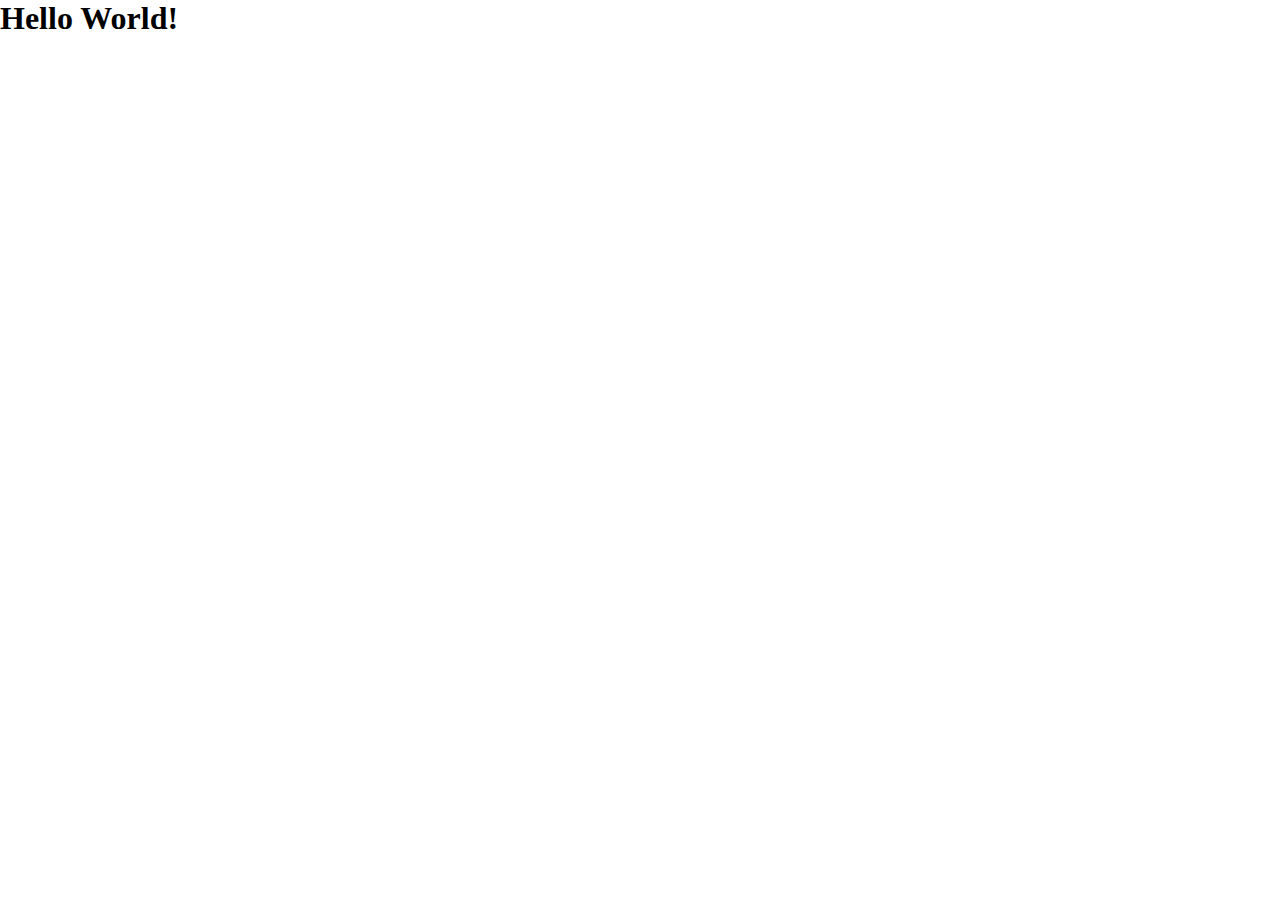
==== index.html @ c5c171dd "basics" ====
<!DOCTYPE html>
<html lang="en">
<head>
    <meta charset="UTF-8">
    <meta name="viewport" content="width=device-width, initial-scale=1.0">
    <title>Abhi - Portfolio</title>
    <link rel="stylesheet" href="styles.css">
</head>
<body>
    <h1>Hello World!</h1>
</body>
</html>
---- styles.css ----
* {
    margin: 0;
    padding: 0;
    box-sizing: border-box;
}
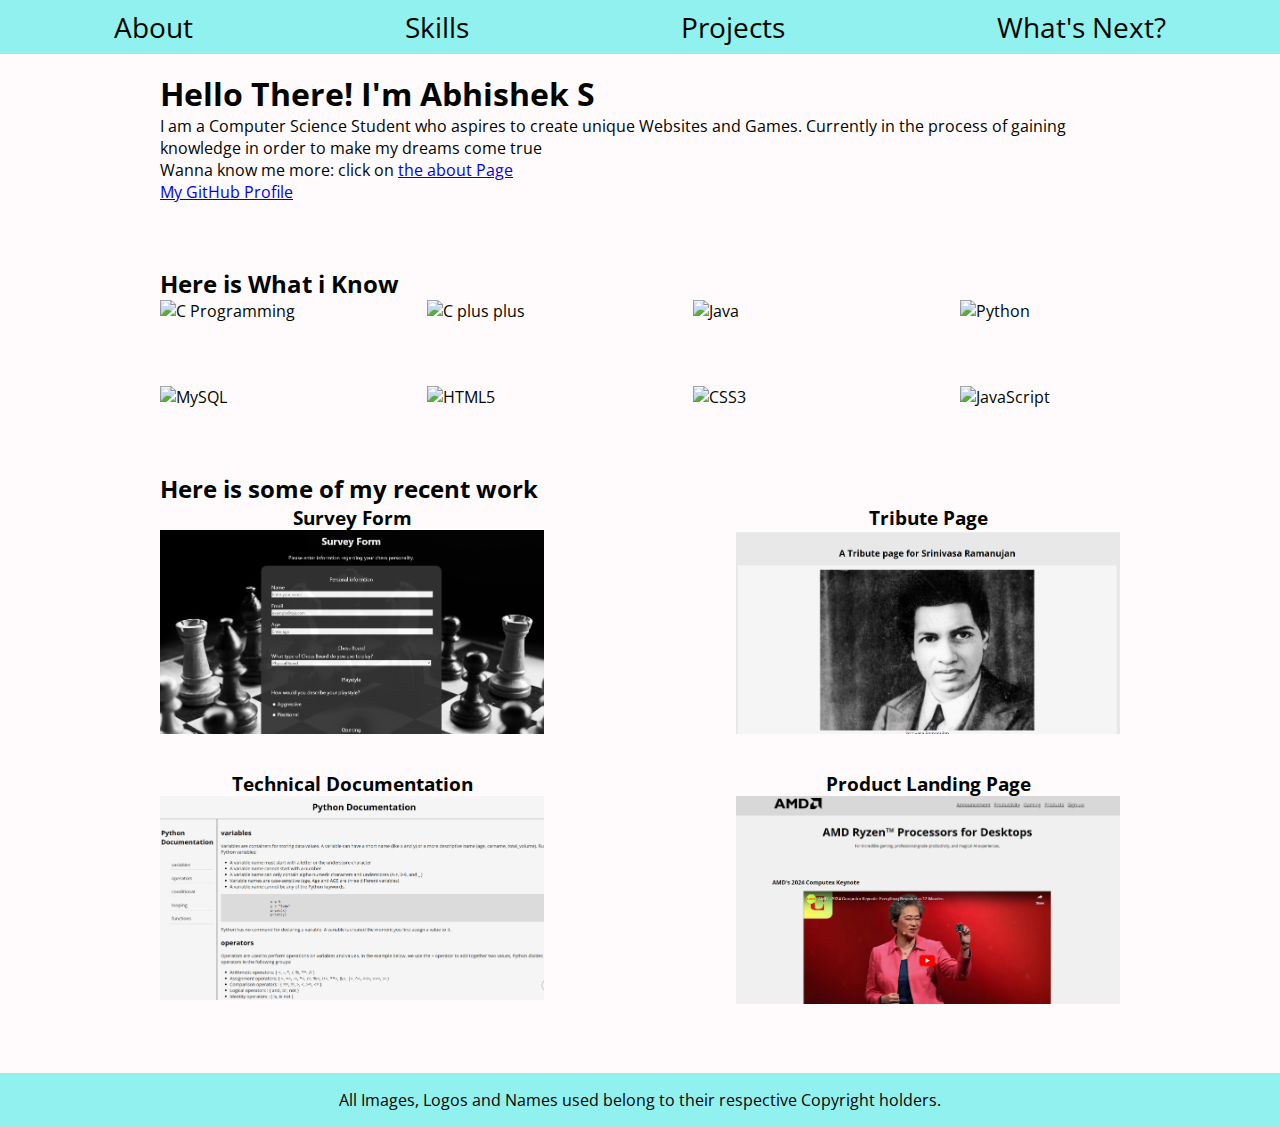
==== commit aafa6644: "layout" ====
--- a/index.html
+++ b/index.html
@@ -1,12 +1,136 @@
 <!DOCTYPE html>
 <html lang="en">
+
 <head>
     <meta charset="UTF-8">
     <meta name="viewport" content="width=device-width, initial-scale=1.0">
+    <meta name="Author" content="Abhishek S">
+    <meta name="description" content="Hello there! I'm Abhishek S that this is my Portfolio page">
     <title>Abhi - Portfolio</title>
     <link rel="stylesheet" href="styles.css">
 </head>
+
 <body>
-    <h1>Hello World!</h1>
+    <header id="welcome-section">
+        <h1>Hello There! I'm Abhishek S</h1>
+        <p>
+            I am a Computer Science Student who aspires to create unique Websites and Games. Currently in the process of
+            gaining knowledge in order to make my dreams come true
+        </p>
+        <p>Wanna know me more: click on <a target="_blank" href="about.html">the about Page</a></p>
+        <div id="profile-link-container"><a id="profile-link" target="_blank" href="https://github.com/Abhi-A-S">My
+                GitHub Profile</a></div>
+        <nav id="navbar">
+            <h2 class="sr-only">Page Navigation</h2>
+            <ul>
+                <li><a href="#welcome-section">About</a></li>
+                <li><a href="#skills">Skills</a></li>
+                <li><a href="#projects">Projects</a></li>
+                <li><a href="#future">What's Next?</a></li>
+            </ul>
+        </nav>
+    </header>
+    <main>
+        <section id="skills">
+            <h2>Here is What i Know</h2>
+            <div class="skills-container">
+                <div class="skill">
+                    <figure>
+                        <img src="https://upload.wikimedia.org/wikipedia/commons/3/35/The_C_Programming_Language_logo.svg"
+                            alt="C Programming" loading="lazy">
+                        <figcaption class="sr-only">C</figcaption>
+                    </figure>
+                    <figure>
+                        <img src="https://upload.wikimedia.org/wikipedia/commons/1/18/ISO_C%2B%2B_Logo.svg"
+                            alt="C plus plus" loading="lazy">
+                        <figcaption class="sr-only">C++</figcaption>
+                    </figure>
+                    <figure>
+                        <img src="https://upload.wikimedia.org/wikipedia/en/3/30/Java_programming_language_logo.svg"
+                            alt="Java" loading="lazy">
+                        <figcaption class="sr-only">Java</figcaption>
+                    </figure>
+                    <figure>
+                        <img src="https://s3.dualstack.us-east-2.amazonaws.com/pythondotorg-assets/media/files/python-logo-only.svg"
+                            alt="Python" loading="lazy">
+                        <figcaption class="sr-only">Python</figcaption>
+                    </figure>
+                </div>
+                <div class="skill">
+                    <figure>
+                        <img src="https://www.svgrepo.com/show/303251/mysql-logo.svg" alt="MySQL" loading="lazy">
+                        <figcaption class="sr-only">MySQL</figcaption>
+                    </figure>
+                    <figure>
+                        <img src="https://upload.wikimedia.org/wikipedia/commons/6/61/HTML5_logo_and_wordmark.svg"
+                            alt="HTML5" loading="lazy">
+                        <figcaption class="sr-only">HTML5</figcaption>
+                    </figure>
+                    <figure>
+                        <img src="https://upload.wikimedia.org/wikipedia/commons/d/d5/CSS3_logo_and_wordmark.svg"
+                            alt="CSS3" loading="lazy">
+                        <figcaption class="sr-only">CSS3</figcaption>
+                    </figure>
+                    <figure>
+                        <img src="https://upload.wikimedia.org/wikipedia/commons/9/99/Unofficial_JavaScript_logo_2.svg"
+                            alt="JavaScript" loading="lazy">
+                        <figcaption class="sr-only">JavaScript</figcaption>
+                    </figure>
+                </div>
+            </div>
+        </section>
+        <section id="projects">
+            <h2>Here is some of my recent work</h2>
+            <div class="projects-container">
+                <div class="project-container">
+                    <h3 class="project-tile">Survey Form</h3>
+                    <a target="_blank" href="projects/Survey-Form/Survey-Form.html"><img loading="lazy"
+                            src="projects/images/Survey-Form.png" alt="Survey Form"></a>
+                </div>
+                <div class="project-container">
+                    <h3 class="project-tile">Tribute Page</h3>
+                    <a target="_blank" href="projects/Tribute-Page/Tribute-Page.html"><img loading="lazy"
+                            src="projects/images/Tribute-Page.png" alt="Tribute Page"></a>
+                </div>
+                <div class="project-container">
+                    <h3 class="project-tile">Technical Documentation</h3>
+                    <a target="_blank" href="projects/Technical-Documentation/Technical-Documentation.html"><img
+                            loading="lazy" src="projects/images/Technical-Documentation.png"
+                            alt="Technical Documentation"></a>
+                </div>
+                <div class="project-container">
+                    <h3 class="project-tile">Product Landing Page</h3>
+                    <a target="_blank" href="projects/Product-Landing-Page/Product-Landing-Page.html"><img
+                            loading="lazy" src="projects/images/Product-Landing-Page.png"
+                            alt="Product Landing Page"></a>
+                </div>
+            </div>
+        </section>
+
+        <!-- TODO
+        <section id="future">
+            <h2>Here are some things I want to learn about</h2>
+            <figure>
+                <img src="https://upload.wikimedia.org/wikipedia/commons/c/c2/Unreal_Engine_Logo_%28new_typeface%29.svg"
+                    alt="Unreal Engine" loading="lazy">
+                <figcaption>Unreal Engine</figcaption>
+            </figure>
+            <figure>
+                <img src="https://upload.wikimedia.org/wikipedia/commons/0/05/Go_Logo_Blue.svg" alt="Go" loading="lazy">
+                <figcaption>Go</figcaption>
+            </figure>
+            <figure>
+                <img src="https://upload.wikimedia.org/wikipedia/commons/d/d5/Rust_programming_language_black_logo.svg"
+                    alt="Rust" loading="lazy">
+                <figcaption>Rust</figcaption>
+            </figure>
+        </section>
+        -->
+        
+    </main>
+    <footer>
+        <p>All Images, Logos and Names used belong to their respective Copyright holders.</p>
+    </footer>
 </body>
+
 </html>--- a/styles.css
+++ b/styles.css
@@ -1,5 +1,145 @@
+@import url('https://fonts.googleapis.com/css2?family=Open+Sans:ital,wght@0,300..800;1,300..800&display=swap');
+
 * {
     margin: 0;
     padding: 0;
     box-sizing: border-box;
+    scroll-margin: 5rem;
+}
+
+img {
+    object-fit: contain;
+}
+
+:root {
+    --color1: #90F1EF;
+    --color2: #CA2E55;
+    --color3: #FFFBFC;
+    --color4: #30332E;
+    --color5: #010400;
+}
+
+/*
+@media screen and (prefers-color-scheme: dark) {
+    :root {
+        --color1: #90F1EF;
+        --color2: #30332E;
+        --color3: #010400;
+        --color4: #CA2E55;
+        --color5: #FFFBFC;
+    }
+}
+    */
+
+
+html {
+    color: var(--color5);
+    scroll-behavior: smooth;
+    font-family: "Open Sans", serif;
+}
+
+body {
+    margin-top: 4.5rem;
+    width: 100vw;
+    height: 100vh;
+    background-color: var(--color3);
+}
+
+header,
+main {
+    width: 75%;
+    margin: 0 auto;
+}
+
+#navbar {
+    position: fixed;
+    top: 0;
+    left: 0;
+    background-color: var(--color1);
+    width: 100%;
+    padding: 0.5rem;
+}
+
+#navbar ul {
+    list-style-type: none;
+    display: flex;
+    justify-content: space-around;
+}
+
+#navbar a:any-link {
+    color: var(--color5);
+    text-decoration: none;
+    font-size: 175%;
+}
+
+
+.sr-only {
+    border: 0;
+    clip: rect(0, 0, 0, 0);
+    height: 1px;
+    margin: -1px;
+    overflow: hidden;
+    padding: 0;
+    position: absolute;
+    white-space: nowrap;
+    width: 1px;
+}
+
+header,
+section {
+    margin-bottom: 4rem;
+}
+
+.skills-container {
+    display: flex;
+    flex-direction: column;
+    flex-wrap: wrap;
+    width: 100%;
+    justify-content: space-between;
+    gap: 4rem;
+}
+
+.skill {
+    display: flex;
+    flex-direction: row;
+    width: 100%;
+    justify-content: space-between;
+}
+
+.skill img {
+    width: 10rem;
+    margin: 0 auto;
+}
+
+.skill figure {
+    display: flex;
+    flex-direction: row-reverse;
+    align-items: center;
+    justify-content: center;
+}
+
+.projects-container {
+    display: flex;
+    flex-direction: row;
+    flex-wrap: wrap;
+    justify-content: space-between;
+    gap: 2rem;
+}
+
+.project-container {
+    width: 40%;
+}
+
+.project-container img {
+    width: 100%;
+}
+
+.project-container h3 {
+    text-align: center;
+}
+
+footer {
+    text-align: center;
+    padding: 1rem;
+    background-color: var(--color1);
 }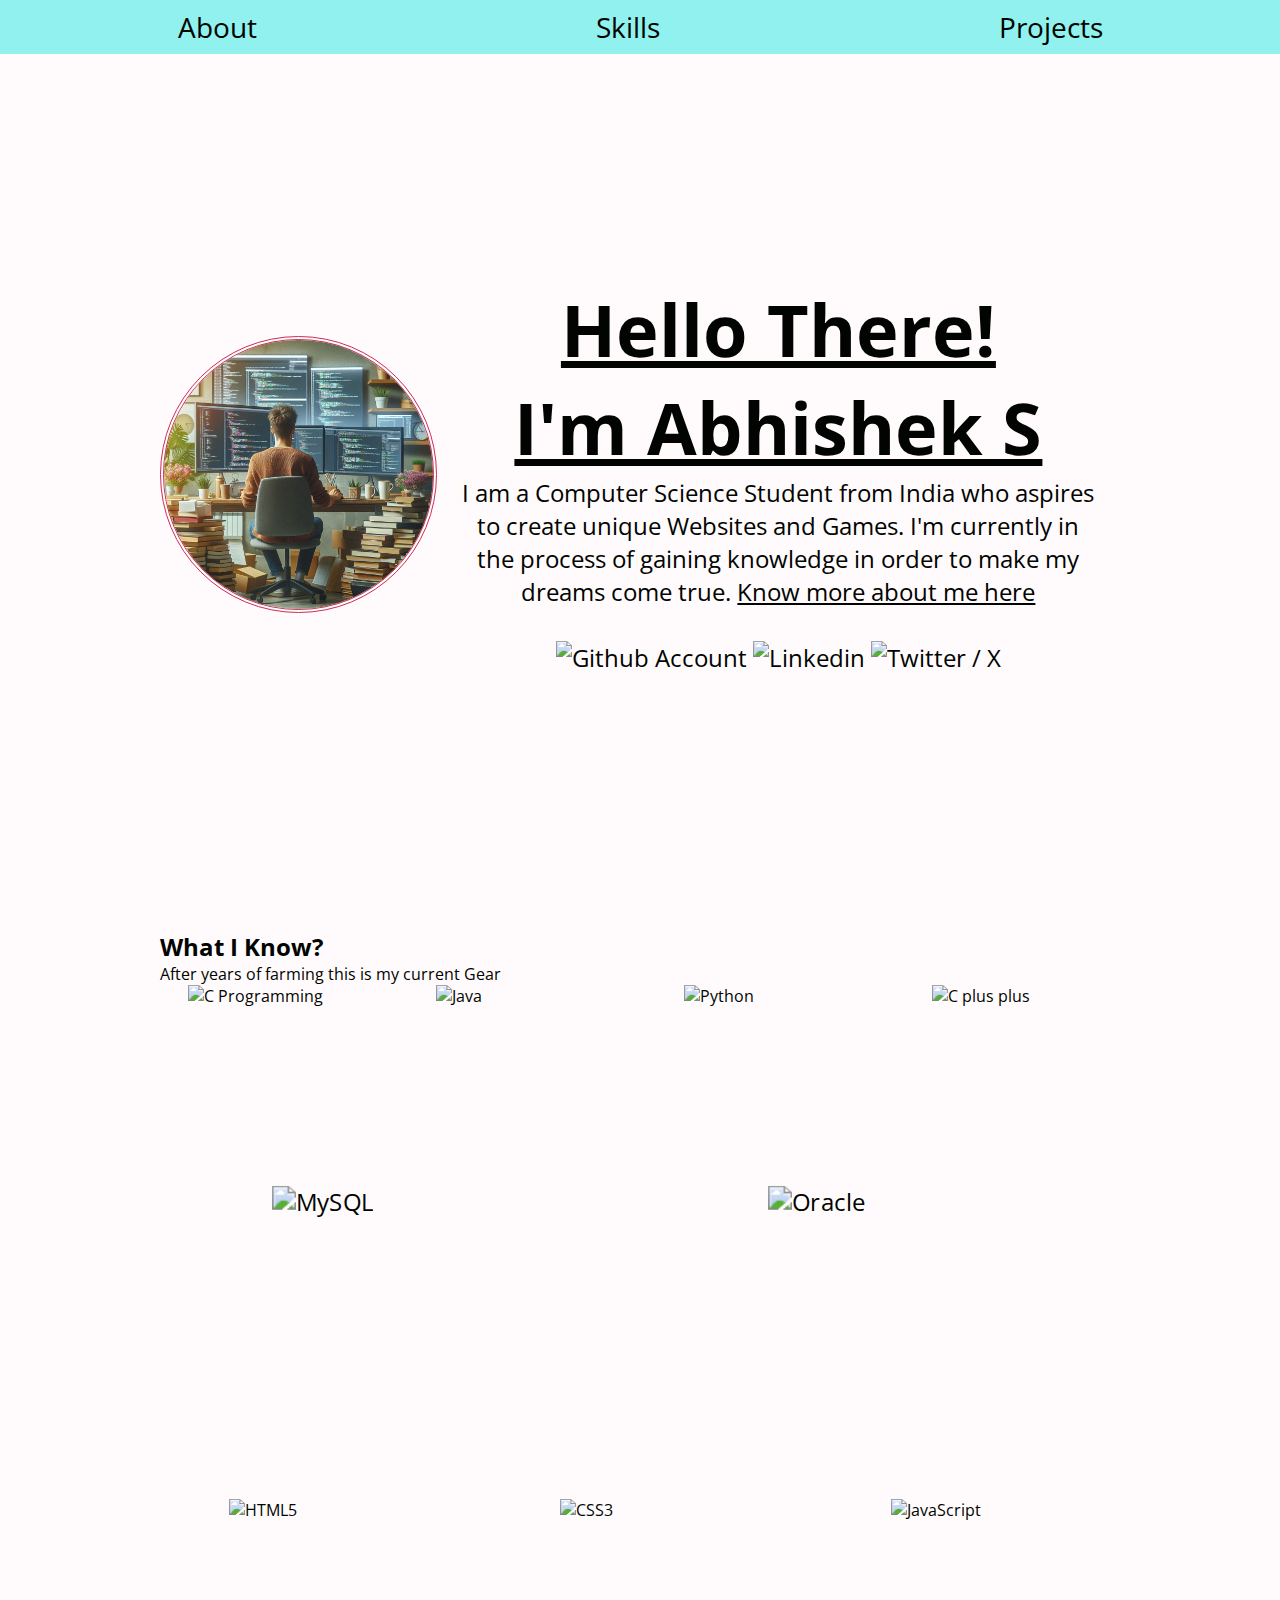
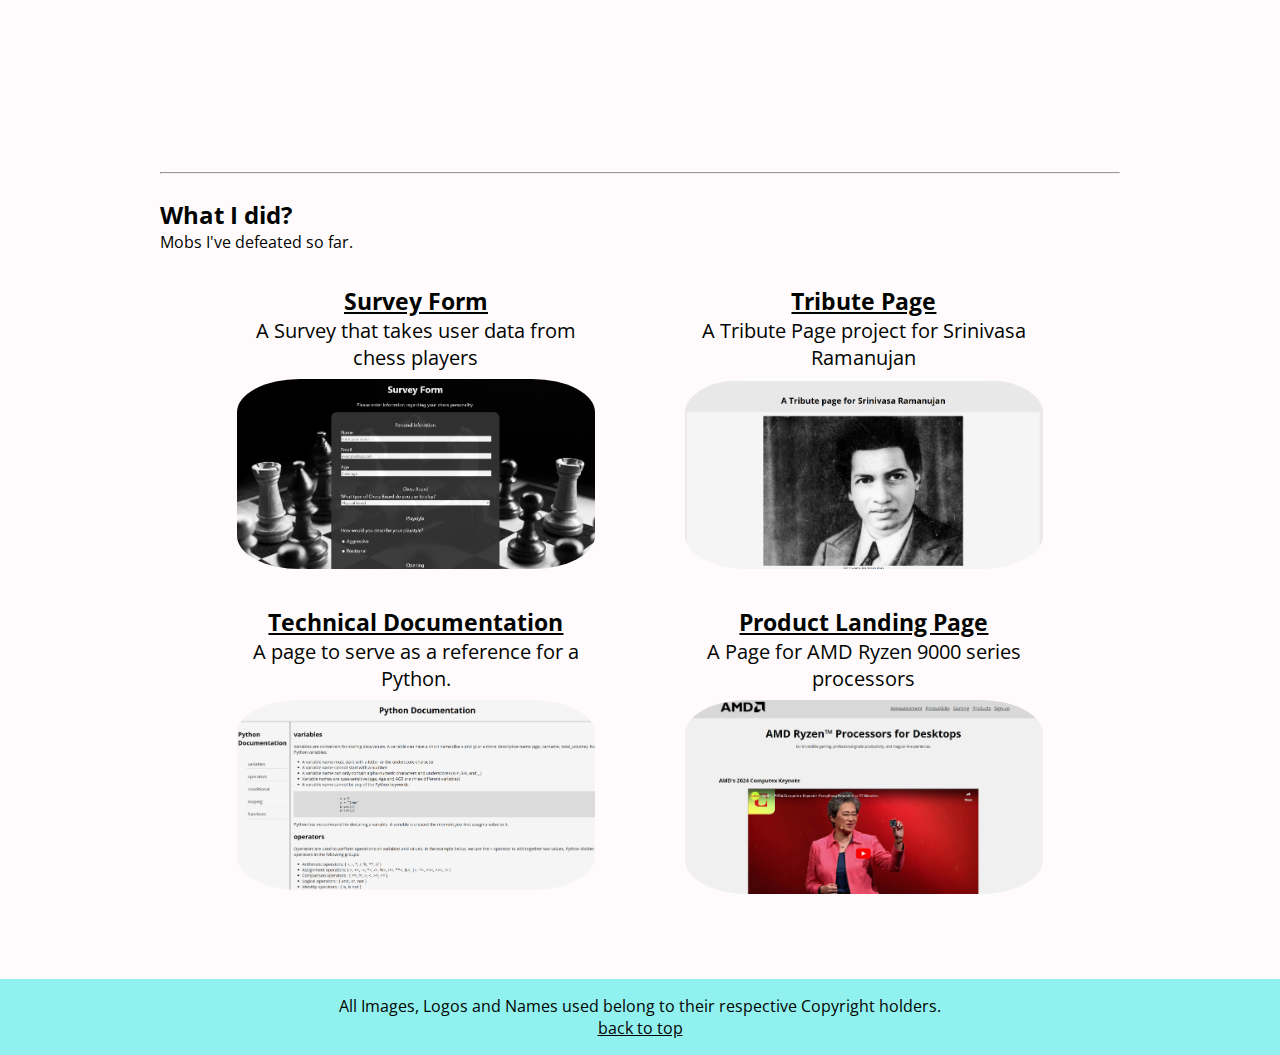
==== commit a5637e73: "main page" ====
--- a/index.html
+++ b/index.html
@@ -5,45 +5,57 @@
     <meta charset="UTF-8">
     <meta name="viewport" content="width=device-width, initial-scale=1.0">
     <meta name="Author" content="Abhishek S">
-    <meta name="description" content="Hello there! I'm Abhishek S that this is my Portfolio page">
+    <meta name="description" content="Hello there! I'm Abhishek S this is my Portfolio page">
     <title>Abhi - Portfolio</title>
     <link rel="stylesheet" href="styles.css">
 </head>
 
 <body>
     <header id="welcome-section">
-        <h1>Hello There! I'm Abhishek S</h1>
-        <p>
-            I am a Computer Science Student who aspires to create unique Websites and Games. Currently in the process of
-            gaining knowledge in order to make my dreams come true
-        </p>
-        <p>Wanna know me more: click on <a target="_blank" href="about.html">the about Page</a></p>
-        <div id="profile-link-container"><a id="profile-link" target="_blank" href="https://github.com/Abhi-A-S">My
-                GitHub Profile</a></div>
+        <div class="profile-container">
+            <div class="profile-image-container">
+                <img src="pictures/temp.png" alt="Temporary Profile image">
+            </div>
+            <div class="profile-text-container">
+                <h1>Hello There! <span class="nowrap">I'm Abhishek S</span></h1>
+                <p>
+                    I am a Computer Science Student from India who aspires to create unique Websites and Games. I'm
+                    currently in the process of gaining knowledge in order to make my dreams come true.
+                    <a target="_self" href="about.html">Know more about me here</a>
+                </p>
+                <br>
+                <div class="media-links-container">
+                    <span class="profile-link-container"><a id="profile-link" target="_blank"
+                            href="https://github.com/Abhi-A-S"><img class="link-image"
+                                src="https://upload.wikimedia.org/wikipedia/commons/c/c2/GitHub_Invertocat_Logo.svg"
+                                alt="Github Account"></a></span>
+                    <span class="profile-link-container"><a target="_blank" href="#"><img class="link-image"
+                                src="https://www.svgrepo.com/show/448234/linkedin.svg" alt="Linkedin"></a></span>
+                    <span class="profile-link-container"><a target="_blank" href="#"><img class="link-image"
+                                src="https://upload.wikimedia.org/wikipedia/commons/c/ce/X_logo_2023.svg"
+                                alt="Twitter / X"></a></span>
+                </div>
+            </div>
+        </div>
         <nav id="navbar">
             <h2 class="sr-only">Page Navigation</h2>
             <ul>
                 <li><a href="#welcome-section">About</a></li>
                 <li><a href="#skills">Skills</a></li>
                 <li><a href="#projects">Projects</a></li>
-                <li><a href="#future">What's Next?</a></li>
             </ul>
         </nav>
     </header>
     <main>
         <section id="skills">
-            <h2>Here is What i Know</h2>
+            <h2>What I Know?</h2>
+            <p>After years of farming this is my current Gear</p>
             <div class="skills-container">
                 <div class="skill">
                     <figure>
                         <img src="https://upload.wikimedia.org/wikipedia/commons/3/35/The_C_Programming_Language_logo.svg"
                             alt="C Programming" loading="lazy">
                         <figcaption class="sr-only">C</figcaption>
-                    </figure>
-                    <figure>
-                        <img src="https://upload.wikimedia.org/wikipedia/commons/1/18/ISO_C%2B%2B_Logo.svg"
-                            alt="C plus plus" loading="lazy">
-                        <figcaption class="sr-only">C++</figcaption>
                     </figure>
                     <figure>
                         <img src="https://upload.wikimedia.org/wikipedia/en/3/30/Java_programming_language_logo.svg"
@@ -55,14 +67,29 @@
                             alt="Python" loading="lazy">
                         <figcaption class="sr-only">Python</figcaption>
                     </figure>
+                    <figure>
+                        <img src="https://upload.wikimedia.org/wikipedia/commons/1/18/ISO_C%2B%2B_Logo.svg"
+                            alt="C plus plus" loading="lazy">
+                        <figcaption class="sr-only">C++</figcaption>
+                    </figure>
                 </div>
                 <div class="skill">
                     <figure>
-                        <img src="https://www.svgrepo.com/show/303251/mysql-logo.svg" alt="MySQL" loading="lazy">
+                        <img class="sql" src="https://www.svgrepo.com/show/303251/mysql-logo.svg" alt="MySQL"
+                            loading="lazy">
                         <figcaption class="sr-only">MySQL</figcaption>
                     </figure>
                     <figure>
-                        <img src="https://upload.wikimedia.org/wikipedia/commons/6/61/HTML5_logo_and_wordmark.svg"
+                        <img class="sql" src="https://upload.wikimedia.org/wikipedia/commons/5/50/Oracle_logo.svg"
+                            alt="Oracle" loading="lazy">
+                        <figcaption class="sr-only">Oracle</figcaption>
+                    </figure>
+                </div>
+
+                <div class="skill">
+                    <figure>
+                        <img id="html-logo"
+                            src="https://upload.wikimedia.org/wikipedia/commons/6/61/HTML5_logo_and_wordmark.svg"
                             alt="HTML5" loading="lazy">
                         <figcaption class="sr-only">HTML5</figcaption>
                     </figure>
@@ -79,57 +106,51 @@
                 </div>
             </div>
         </section>
+        <hr>
         <section id="projects">
-            <h2>Here is some of my recent work</h2>
+            <h2>What I did?</h2>
+            <p>Mobs I've defeated so far.</p>
             <div class="projects-container">
                 <div class="project-container">
-                    <h3 class="project-tile">Survey Form</h3>
+                    <div class="project-description">
+                        <h3 class="project-tile">Survey Form</h3>
+                        <p>A Survey that takes user data from chess players</p>
+                    </div>
                     <a target="_blank" href="projects/Survey-Form/Survey-Form.html"><img loading="lazy"
                             src="projects/images/Survey-Form.png" alt="Survey Form"></a>
                 </div>
                 <div class="project-container">
-                    <h3 class="project-tile">Tribute Page</h3>
+                    <div class="project-description">
+                        <h3 class="project-tile">Tribute Page</h3>
+                        <p>A Tribute Page project for Srinivasa Ramanujan</p>
+                    </div>
                     <a target="_blank" href="projects/Tribute-Page/Tribute-Page.html"><img loading="lazy"
                             src="projects/images/Tribute-Page.png" alt="Tribute Page"></a>
                 </div>
                 <div class="project-container">
-                    <h3 class="project-tile">Technical Documentation</h3>
+                    <div class="project-description">
+                        <h3 class="project-tile">Technical Documentation</h3>
+                        <p>A page to serve as a reference for a Python.</p>
+                    </div>
                     <a target="_blank" href="projects/Technical-Documentation/Technical-Documentation.html"><img
                             loading="lazy" src="projects/images/Technical-Documentation.png"
                             alt="Technical Documentation"></a>
                 </div>
                 <div class="project-container">
-                    <h3 class="project-tile">Product Landing Page</h3>
+                    <div class="project-description">
+                        <h3 class="project-tile">Product Landing Page</h3>
+                        <p>A Page for AMD Ryzen 9000 series processors</p>
+                    </div>
                     <a target="_blank" href="projects/Product-Landing-Page/Product-Landing-Page.html"><img
                             loading="lazy" src="projects/images/Product-Landing-Page.png"
                             alt="Product Landing Page"></a>
                 </div>
             </div>
         </section>
-
-        <!-- TODO
-        <section id="future">
-            <h2>Here are some things I want to learn about</h2>
-            <figure>
-                <img src="https://upload.wikimedia.org/wikipedia/commons/c/c2/Unreal_Engine_Logo_%28new_typeface%29.svg"
-                    alt="Unreal Engine" loading="lazy">
-                <figcaption>Unreal Engine</figcaption>
-            </figure>
-            <figure>
-                <img src="https://upload.wikimedia.org/wikipedia/commons/0/05/Go_Logo_Blue.svg" alt="Go" loading="lazy">
-                <figcaption>Go</figcaption>
-            </figure>
-            <figure>
-                <img src="https://upload.wikimedia.org/wikipedia/commons/d/d5/Rust_programming_language_black_logo.svg"
-                    alt="Rust" loading="lazy">
-                <figcaption>Rust</figcaption>
-            </figure>
-        </section>
-        -->
-        
     </main>
     <footer>
         <p>All Images, Logos and Names used belong to their respective Copyright holders.</p>
+        <a id="back-to-top" href="#">back to top</a>
     </footer>
 </body>
 
--- a/styles.css
+++ b/styles.css
@@ -10,6 +10,7 @@
 img {
     object-fit: contain;
 }
+
 
 :root {
     --color1: #90F1EF;
@@ -19,18 +20,14 @@
     --color5: #010400;
 }
 
-/*
-@media screen and (prefers-color-scheme: dark) {
-    :root {
-        --color1: #90F1EF;
-        --color2: #30332E;
-        --color3: #010400;
-        --color4: #CA2E55;
-        --color5: #FFFBFC;
-    }
-}
-    */
-
+.nowrap {
+    text-wrap: nowrap;
+}
+
+
+a:any-link {
+    color: var(--color5);
+}
 
 html {
     color: var(--color5);
@@ -43,12 +40,45 @@
     width: 100vw;
     height: 100vh;
     background-color: var(--color3);
+    overflow-x: hidden;
 }
 
 header,
 main {
     width: 75%;
     margin: 0 auto;
+}
+
+.profile-container {
+    display: flex;
+    justify-content: space-between;
+    height: 90vh;
+    align-items: center;
+}
+
+.profile-image-container img {
+    width: 100%;
+    border: 4px double var(--color2);
+    border-radius: 50%;
+}
+
+.profile-text-container {
+    place-content: center;
+    padding: 1.5rem;
+    font-size: 150%;
+    text-align: center;
+}
+
+.profile-container h1 {
+    font-size: 4.5rem;
+    text-align: center;
+    vertical-align: top;
+    text-decoration: underline 7px;
+}
+
+img.link-image {
+    display: inline-block;
+    height: 2rem;
 }
 
 #navbar {
@@ -58,6 +88,7 @@
     background-color: var(--color1);
     width: 100%;
     padding: 0.5rem;
+    z-index: 1;
 }
 
 #navbar ul {
@@ -87,28 +118,49 @@
 
 header,
 section {
-    margin-bottom: 4rem;
+    margin-top: 1.5rem;
+    margin-bottom: 3rem;
 }
 
 .skills-container {
     display: flex;
     flex-direction: column;
+    flex-wrap: nowrap;
+    width: 100%;
+    justify-content: space-between;
+    gap: 2rem;
+}
+
+.skill {
+    display: flex;
+    flex-direction: row;
     flex-wrap: wrap;
     width: 100%;
-    justify-content: space-between;
-    gap: 4rem;
-}
-
-.skill {
-    display: flex;
-    flex-direction: row;
-    width: 100%;
-    justify-content: space-between;
+    justify-content: space-around;
+    min-height: 225px;
+    gap: 2rem;
+}
+
+
+.skill .sql {
+    transform: scale(1.5);
+    justify-content: space-evenly;
 }
 
 .skill img {
     width: 10rem;
     margin: 0 auto;
+    height: 100%;
+    object-fit: contain;
+    transition: all 0.5s;
+}
+
+.skill img:hover {
+    transform: scale(1.25);
+}
+
+img.sql:hover {
+    transform: scale(2);
 }
 
 .skill figure {
@@ -122,16 +174,30 @@
     display: flex;
     flex-direction: row;
     flex-wrap: wrap;
+    row-gap: 2rem;
     justify-content: space-between;
-    gap: 2rem;
+    padding: 2rem;
 }
 
 .project-container {
-    width: 40%;
+    max-width: max(40%, 350px);
+    position: relative;
+    margin: 0 auto;;
+}
+
+.project-description {
+    text-align: center;
+    font-size: 125%;
+    margin-bottom: 0.5rem;
+}
+
+h3.project-tile {
+    text-decoration: underline;
 }
 
 .project-container img {
     width: 100%;
+    border-radius: 17.5% ;
 }
 
 .project-container h3 {
@@ -142,4 +208,56 @@
     text-align: center;
     padding: 1rem;
     background-color: var(--color1);
+}
+
+.project-container img {
+    transition: all 0.4s;
+}
+
+.project-container img:hover {
+    transform: scale(1.2);
+}
+
+@media screen and (max-width: 1024px) {
+    .profile-container {
+        flex-direction: column;
+        height: unset;
+    }
+    .profile-image-container img {
+        width: 50%;
+        margin: 0 auto;
+        display: block;
+    }
+    header, main {
+        width: 100%;
+        padding: 1.5rem;
+    }
+}
+
+@media screen and (max-width: 768px) {
+    .skills-container {
+        margin-top: 2.5rem;
+    }
+    .project-container{
+        max-width: unset;
+    }
+    .project-container img {
+        transition: unset;
+    }
+    .project-container img:hover {
+        transform: unset;
+    }
+    .profile-container h1 {
+        font-size: 3rem;
+    }
+}
+@media screen and (max-width: 425px) {
+    .skill img {
+        width: 6rem;
+    }
+}
+@media screen and (max-width: 320px) {
+    html {
+        font-size: 12px;
+    }
 }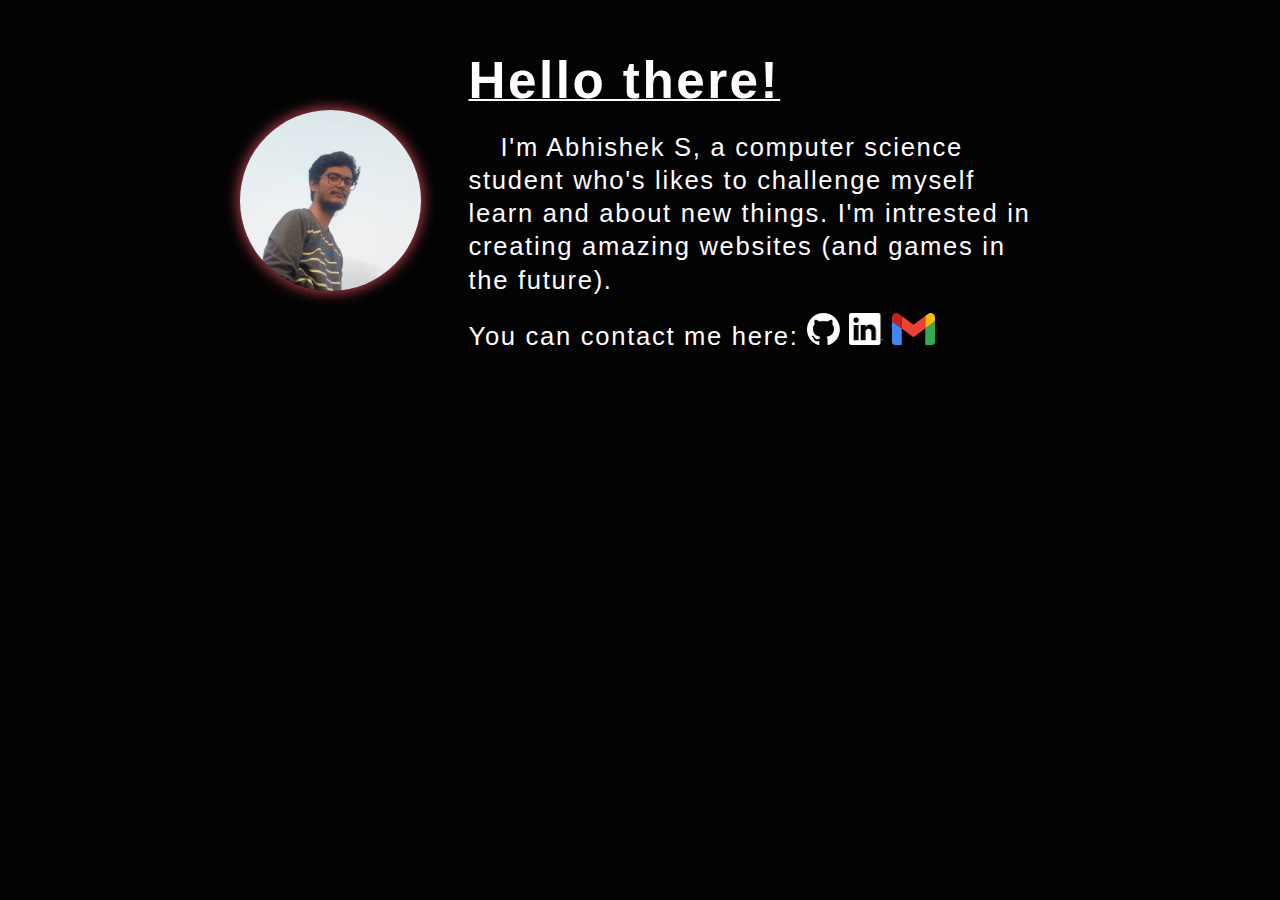
==== commit d6f3b5c3: "profile" ====
--- a/index.html
+++ b/index.html
@@ -4,154 +4,35 @@
 <head>
     <meta charset="UTF-8">
     <meta name="viewport" content="width=device-width, initial-scale=1.0">
-    <meta name="Author" content="Abhishek S">
-    <meta name="description" content="Hello there! I'm Abhishek S this is my Portfolio page">
-    <title>Abhi - Portfolio</title>
+    <meta name="author" content="Abhishek S">
+    <meta name="description"
+        content="Hello there! I'm Abhishek S a CS student who likes coding and this is my Portfolio Website">
+    <title>Abhishek S</title>
     <link rel="stylesheet" href="styles.css">
 </head>
 
 <body>
-    <header id="welcome-section">
+    <header>
         <div class="profile-container">
             <div class="profile-image-container">
-                <img src="pictures/temp.png" alt="Temporary Profile image">
+                <img src="pictures/IMG20230420182422.webp" alt="A picture of Abhishek" width="1887" height="1887">
             </div>
             <div class="profile-text-container">
-                <h1>Hello There! <span class="nowrap">I'm Abhishek S</span></h1>
-                <p>
-                    I am a Computer Science Student from India who aspires to create unique Websites and Games. I'm
-                    currently in the process of gaining knowledge in order to make my dreams come true.
-                    <a target="_self" href="about.html">Know more about me here</a>
+                <h1 class="title">Hello there!</h1>
+                <p class="subtitle">I'm <span class="myname">Abhishek S</span>, a computer science student who's likes
+                    to challenge myself learn and about new
+                    things. I'm intrested in creating amazing websites (and games in the future).</p>
+                <p class="links">You can contact me here:
+                    <span><a target="_blank" href="https://github.com/Abhi-A-S"><img class="logo"
+                                src="pictures/github-mark-white.svg" alt="github logo"></a></span>
+                    <span><a target="_blank" href="https://www.linkedin.com/in/abhishek-shidling-462769339/"><img
+                                class="logo" src="pictures/In-White-128-Γäó@2x.png" alt="Linkedin logo"></a></span>
+                    <span><a href="mailto:akwork607@gmail.com"><img class="logo" src="pictures/Gmail_icon_(2020).svg"
+                                alt="Gmail"></a></span>
                 </p>
-                <br>
-                <div class="media-links-container">
-                    <span class="profile-link-container"><a id="profile-link" target="_blank"
-                            href="https://github.com/Abhi-A-S"><img class="link-image"
-                                src="https://upload.wikimedia.org/wikipedia/commons/c/c2/GitHub_Invertocat_Logo.svg"
-                                alt="Github Account"></a></span>
-                    <span class="profile-link-container"><a target="_blank" href="#"><img class="link-image"
-                                src="https://www.svgrepo.com/show/448234/linkedin.svg" alt="Linkedin"></a></span>
-                    <span class="profile-link-container"><a target="_blank" href="#"><img class="link-image"
-                                src="https://upload.wikimedia.org/wikipedia/commons/c/ce/X_logo_2023.svg"
-                                alt="Twitter / X"></a></span>
-                </div>
             </div>
         </div>
-        <nav id="navbar">
-            <h2 class="sr-only">Page Navigation</h2>
-            <ul>
-                <li><a href="#welcome-section">About</a></li>
-                <li><a href="#skills">Skills</a></li>
-                <li><a href="#projects">Projects</a></li>
-            </ul>
-        </nav>
     </header>
-    <main>
-        <section id="skills">
-            <h2>What I Know?</h2>
-            <p>After years of farming this is my current Gear</p>
-            <div class="skills-container">
-                <div class="skill">
-                    <figure>
-                        <img src="https://upload.wikimedia.org/wikipedia/commons/3/35/The_C_Programming_Language_logo.svg"
-                            alt="C Programming" loading="lazy">
-                        <figcaption class="sr-only">C</figcaption>
-                    </figure>
-                    <figure>
-                        <img src="https://upload.wikimedia.org/wikipedia/en/3/30/Java_programming_language_logo.svg"
-                            alt="Java" loading="lazy">
-                        <figcaption class="sr-only">Java</figcaption>
-                    </figure>
-                    <figure>
-                        <img src="https://s3.dualstack.us-east-2.amazonaws.com/pythondotorg-assets/media/files/python-logo-only.svg"
-                            alt="Python" loading="lazy">
-                        <figcaption class="sr-only">Python</figcaption>
-                    </figure>
-                    <figure>
-                        <img src="https://upload.wikimedia.org/wikipedia/commons/1/18/ISO_C%2B%2B_Logo.svg"
-                            alt="C plus plus" loading="lazy">
-                        <figcaption class="sr-only">C++</figcaption>
-                    </figure>
-                </div>
-                <div class="skill">
-                    <figure>
-                        <img class="sql" src="https://www.svgrepo.com/show/303251/mysql-logo.svg" alt="MySQL"
-                            loading="lazy">
-                        <figcaption class="sr-only">MySQL</figcaption>
-                    </figure>
-                    <figure>
-                        <img class="sql" src="https://upload.wikimedia.org/wikipedia/commons/5/50/Oracle_logo.svg"
-                            alt="Oracle" loading="lazy">
-                        <figcaption class="sr-only">Oracle</figcaption>
-                    </figure>
-                </div>
-
-                <div class="skill">
-                    <figure>
-                        <img id="html-logo"
-                            src="https://upload.wikimedia.org/wikipedia/commons/6/61/HTML5_logo_and_wordmark.svg"
-                            alt="HTML5" loading="lazy">
-                        <figcaption class="sr-only">HTML5</figcaption>
-                    </figure>
-                    <figure>
-                        <img src="https://upload.wikimedia.org/wikipedia/commons/d/d5/CSS3_logo_and_wordmark.svg"
-                            alt="CSS3" loading="lazy">
-                        <figcaption class="sr-only">CSS3</figcaption>
-                    </figure>
-                    <figure>
-                        <img src="https://upload.wikimedia.org/wikipedia/commons/9/99/Unofficial_JavaScript_logo_2.svg"
-                            alt="JavaScript" loading="lazy">
-                        <figcaption class="sr-only">JavaScript</figcaption>
-                    </figure>
-                </div>
-            </div>
-        </section>
-        <hr>
-        <section id="projects">
-            <h2>What I did?</h2>
-            <p>Mobs I've defeated so far.</p>
-            <div class="projects-container">
-                <div class="project-container">
-                    <div class="project-description">
-                        <h3 class="project-tile">Survey Form</h3>
-                        <p>A Survey that takes user data from chess players</p>
-                    </div>
-                    <a target="_blank" href="projects/Survey-Form/Survey-Form.html"><img loading="lazy"
-                            src="projects/images/Survey-Form.png" alt="Survey Form"></a>
-                </div>
-                <div class="project-container">
-                    <div class="project-description">
-                        <h3 class="project-tile">Tribute Page</h3>
-                        <p>A Tribute Page project for Srinivasa Ramanujan</p>
-                    </div>
-                    <a target="_blank" href="projects/Tribute-Page/Tribute-Page.html"><img loading="lazy"
-                            src="projects/images/Tribute-Page.png" alt="Tribute Page"></a>
-                </div>
-                <div class="project-container">
-                    <div class="project-description">
-                        <h3 class="project-tile">Technical Documentation</h3>
-                        <p>A page to serve as a reference for a Python.</p>
-                    </div>
-                    <a target="_blank" href="projects/Technical-Documentation/Technical-Documentation.html"><img
-                            loading="lazy" src="projects/images/Technical-Documentation.png"
-                            alt="Technical Documentation"></a>
-                </div>
-                <div class="project-container">
-                    <div class="project-description">
-                        <h3 class="project-tile">Product Landing Page</h3>
-                        <p>A Page for AMD Ryzen 9000 series processors</p>
-                    </div>
-                    <a target="_blank" href="projects/Product-Landing-Page/Product-Landing-Page.html"><img
-                            loading="lazy" src="projects/images/Product-Landing-Page.png"
-                            alt="Product Landing Page"></a>
-                </div>
-            </div>
-        </section>
-    </main>
-    <footer>
-        <p>All Images, Logos and Names used belong to their respective Copyright holders.</p>
-        <a id="back-to-top" href="#">back to top</a>
-    </footer>
 </body>
 
 </html>--- a/styles.css
+++ b/styles.css
@@ -1,263 +1,69 @@
-@import url('https://fonts.googleapis.com/css2?family=Open+Sans:ital,wght@0,300..800;1,300..800&display=swap');
-
 * {
+    box-sizing: border-box;
     margin: 0;
     padding: 0;
-    box-sizing: border-box;
-    scroll-margin: 5rem;
 }
 
-img {
-    object-fit: contain;
-}
-
-
 :root {
-    --color1: #90F1EF;
-    --color2: #CA2E55;
-    --color3: #FFFBFC;
-    --color4: #30332E;
-    --color5: #010400;
-}
-
-.nowrap {
-    text-wrap: nowrap;
-}
-
-
-a:any-link {
-    color: var(--color5);
-}
-
-html {
-    color: var(--color5);
-    scroll-behavior: smooth;
-    font-family: "Open Sans", serif;
+    --black-color: #030303;
+    --blue-color: #69DDFF;
+    --dark-color: #2A3D45;
+    --green-color: #23CE6B;
+    --red-color: #EB5160;
+    --white-color: #FFFBFE;
 }
 
 body {
-    margin-top: 4.5rem;
-    width: 100vw;
-    height: 100vh;
-    background-color: var(--color3);
-    overflow-x: hidden;
+    background-color: var(--black-color);
+    color: var(--white-color);
+    font-family: Helvetica, sans-serif;
 }
 
-header,
-main {
-    width: 75%;
+header {
+    width: 70%;
     margin: 0 auto;
 }
 
 .profile-container {
     display: flex;
-    justify-content: space-between;
-    height: 90vh;
+    flex-direction: row;
     align-items: center;
+    justify-content: space-evenly;
+    gap: 3rem;
+    padding: 3rem;
+}
+
+.profile-image-container {
+    width: 90%;
 }
 
 .profile-image-container img {
     width: 100%;
-    border: 4px double var(--color2);
+    height: auto;
+    display: block;
     border-radius: 50%;
+    box-shadow: 0px 0px 15px var(--red-color);
 }
 
 .profile-text-container {
-    place-content: center;
-    padding: 1.5rem;
-    font-size: 150%;
-    text-align: center;
+    display: flex;
+    flex-direction: column;
+    gap: 1rem;
+    font-size: 160%;
+    line-height: 1.3;
+    letter-spacing: 1.7px;
 }
 
-.profile-container h1 {
-    font-size: 4.5rem;
-    text-align: center;
-    vertical-align: top;
-    text-decoration: underline 7px;
+.title {
+    text-decoration: underline 2px;
+    letter-spacing: 2.5px;
 }
 
-img.link-image {
-    display: inline-block;
-    height: 2rem;
+.subtitle {
+    text-indent: 2rem;
 }
 
-#navbar {
-    position: fixed;
-    top: 0;
-    left: 0;
-    background-color: var(--color1);
-    width: 100%;
-    padding: 0.5rem;
-    z-index: 1;
-}
-
-#navbar ul {
-    list-style-type: none;
-    display: flex;
-    justify-content: space-around;
-}
-
-#navbar a:any-link {
-    color: var(--color5);
-    text-decoration: none;
-    font-size: 175%;
-}
-
-
-.sr-only {
-    border: 0;
-    clip: rect(0, 0, 0, 0);
-    height: 1px;
-    margin: -1px;
-    overflow: hidden;
-    padding: 0;
-    position: absolute;
-    white-space: nowrap;
-    width: 1px;
-}
-
-header,
-section {
-    margin-top: 1.5rem;
-    margin-bottom: 3rem;
-}
-
-.skills-container {
-    display: flex;
-    flex-direction: column;
-    flex-wrap: nowrap;
-    width: 100%;
-    justify-content: space-between;
-    gap: 2rem;
-}
-
-.skill {
-    display: flex;
-    flex-direction: row;
-    flex-wrap: wrap;
-    width: 100%;
-    justify-content: space-around;
-    min-height: 225px;
-    gap: 2rem;
-}
-
-
-.skill .sql {
-    transform: scale(1.5);
-    justify-content: space-evenly;
-}
-
-.skill img {
-    width: 10rem;
-    margin: 0 auto;
-    height: 100%;
-    object-fit: contain;
-    transition: all 0.5s;
-}
-
-.skill img:hover {
-    transform: scale(1.25);
-}
-
-img.sql:hover {
-    transform: scale(2);
-}
-
-.skill figure {
-    display: flex;
-    flex-direction: row-reverse;
-    align-items: center;
-    justify-content: center;
-}
-
-.projects-container {
-    display: flex;
-    flex-direction: row;
-    flex-wrap: wrap;
-    row-gap: 2rem;
-    justify-content: space-between;
-    padding: 2rem;
-}
-
-.project-container {
-    max-width: max(40%, 350px);
-    position: relative;
-    margin: 0 auto;;
-}
-
-.project-description {
-    text-align: center;
-    font-size: 125%;
-    margin-bottom: 0.5rem;
-}
-
-h3.project-tile {
-    text-decoration: underline;
-}
-
-.project-container img {
-    width: 100%;
-    border-radius: 17.5% ;
-}
-
-.project-container h3 {
-    text-align: center;
-}
-
-footer {
-    text-align: center;
-    padding: 1rem;
-    background-color: var(--color1);
-}
-
-.project-container img {
-    transition: all 0.4s;
-}
-
-.project-container img:hover {
-    transform: scale(1.2);
-}
-
-@media screen and (max-width: 1024px) {
-    .profile-container {
-        flex-direction: column;
-        height: unset;
-    }
-    .profile-image-container img {
-        width: 50%;
-        margin: 0 auto;
-        display: block;
-    }
-    header, main {
-        width: 100%;
-        padding: 1.5rem;
-    }
-}
-
-@media screen and (max-width: 768px) {
-    .skills-container {
-        margin-top: 2.5rem;
-    }
-    .project-container{
-        max-width: unset;
-    }
-    .project-container img {
-        transition: unset;
-    }
-    .project-container img:hover {
-        transform: unset;
-    }
-    .profile-container h1 {
-        font-size: 3rem;
-    }
-}
-@media screen and (max-width: 425px) {
-    .skill img {
-        width: 6rem;
-    }
-}
-@media screen and (max-width: 320px) {
-    html {
-        font-size: 12px;
-    }
+.logo {
+    height: 2rem;
+    width: auto;
 }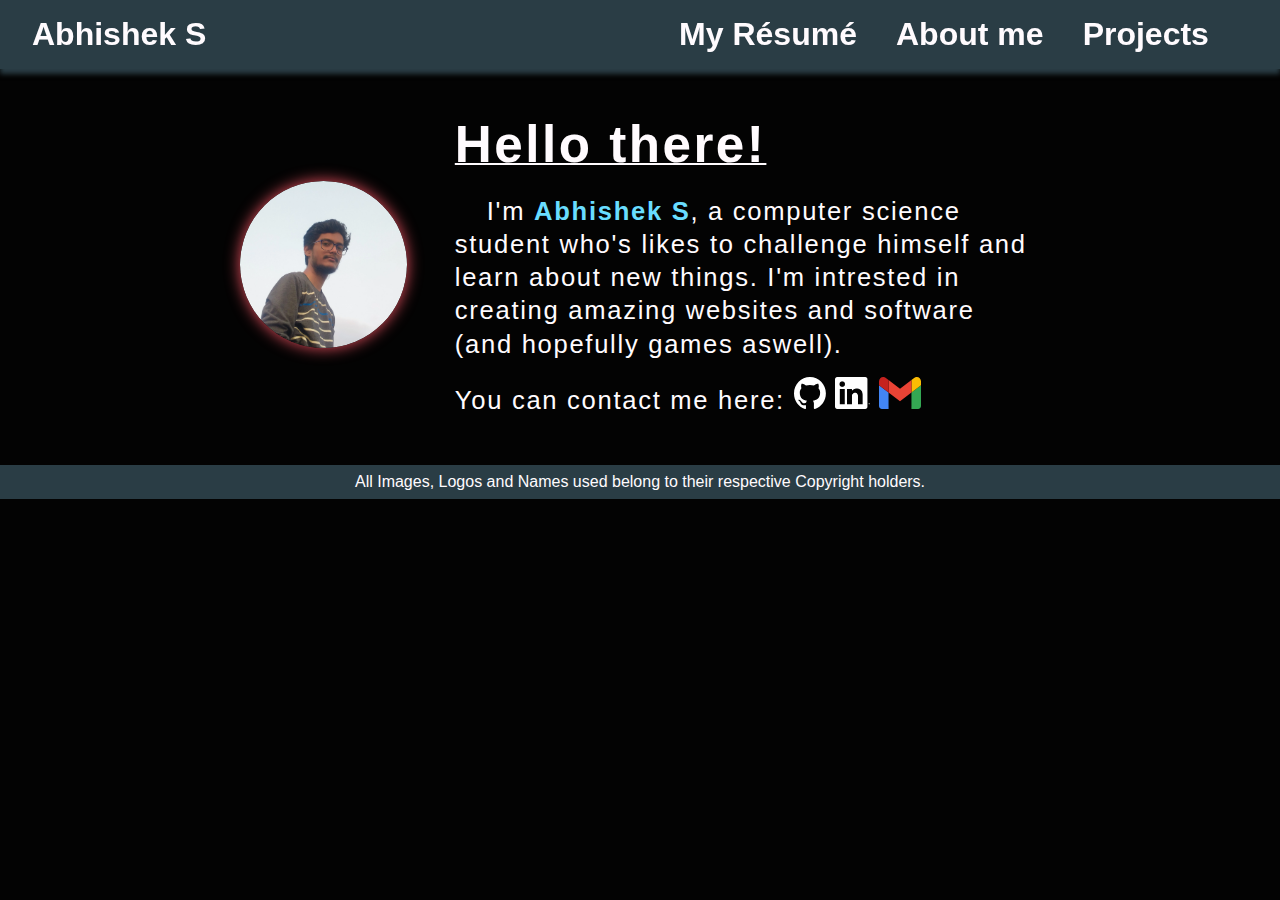
==== commit db02136b: "nav and resume" ====
--- a/index.html
+++ b/index.html
@@ -20,8 +20,8 @@
             <div class="profile-text-container">
                 <h1 class="title">Hello there!</h1>
                 <p class="subtitle">I'm <span class="myname">Abhishek S</span>, a computer science student who's likes
-                    to challenge myself learn and about new
-                    things. I'm intrested in creating amazing websites (and games in the future).</p>
+                    to challenge himself and learn about new
+                    things. I'm intrested in creating amazing websites and software (and hopefully games aswell).</p>
                 <p class="links">You can contact me here:
                     <span><a target="_blank" href="https://github.com/Abhi-A-S"><img class="logo"
                                 src="pictures/github-mark-white.svg" alt="github logo"></a></span>
@@ -32,7 +32,21 @@
                 </p>
             </div>
         </div>
+        <nav id="nav-bar">
+            <h2 class="sr-only">Page navigation</h2>
+            <div class="nav-links-container">
+                <div>Abhishek S</div>
+                <ul class="nav-links">
+                    <li><a class="nav-link" href="resume.html">My Résumé</a></li>
+                    <li><a class="nav-link" href="#">About me</a></li>
+                    <li><a class="nav-link" href="#">Projects</a></li>
+                </ul>
+            </div>
+        </nav>
     </header>
+    <footer class="footer">
+        <p>All Images, Logos and Names used belong to their respective Copyright holders.</p>
+    </footer>
 </body>
 
 </html>--- a/styles.css
+++ b/styles.css
@@ -2,6 +2,7 @@
     box-sizing: border-box;
     margin: 0;
     padding: 0;
+    /*border: 1px solid red;*/
 }
 
 :root {
@@ -13,13 +14,38 @@
     --white-color: #FFFBFE;
 }
 
+.sr-only {
+    border: 0;
+    clip: rect(0, 0, 0, 0);
+    height: 1px;
+    margin: -1px;
+    overflow: hidden;
+    padding: 0;
+    position: absolute;
+    white-space: nowrap;
+    width: 1px;
+}
+
+a {
+    display: inline-block;
+    transition: all 0.5s;
+}
+
+a:any-link {
+    color: unset;
+    text-decoration: none;
+}
+
 body {
+    padding-top: 4rem;
     background-color: var(--black-color);
     color: var(--white-color);
     font-family: Helvetica, sans-serif;
+    min-height: calc(100vh - 2px);
 }
 
-header {
+header,
+main {
     width: 70%;
     margin: 0 auto;
 }
@@ -35,6 +61,15 @@
 
 .profile-image-container {
     width: 90%;
+    border-radius: 50%;
+    box-shadow: 0px 0px 15px var(--red-color);
+    transition: all 0.5s;
+    overflow: hidden;
+    transition: all 0.5s;
+}
+
+.profile-image-container:hover {
+    box-shadow: 0px 0px 10px var(--green-color);
 }
 
 .profile-image-container img {
@@ -43,6 +78,12 @@
     display: block;
     border-radius: 50%;
     box-shadow: 0px 0px 15px var(--red-color);
+    transition: all 0.5s;
+}
+
+.profile-image-container img:hover {
+    object-fit: contain;
+    transform: scale(1.35);
 }
 
 .profile-text-container {
@@ -63,7 +104,68 @@
     text-indent: 2rem;
 }
 
+.myname {
+    color: var(--blue-color);
+    font-weight: 600;
+}
+
 .logo {
     height: 2rem;
     width: auto;
+    transition: all 0.5s;
+}
+
+.logo:hover {
+    border: none;
+    transform: scale(1.25);
+    box-shadow: 5px 5px 5px var(--red-color),
+        5px -5px 5px var(--red-color), -5px 5px 5px var(--red-color), -5px -5px 5px var(--red-color);
+}
+
+#nav-bar {
+    position: fixed;
+    top: 0;
+    left: 0;
+    background-color: var(--dark-color);
+    width: 100%;
+    padding: 1rem 2rem;
+    font-size: 2rem;
+    font-weight: bold;
+    box-shadow: 0 5px 5px var(--dark-color);
+}
+
+.nav-links-container {
+    display: flex;
+    justify-content: space-between;
+    gap: auto;
+
+}
+
+.nav-links {
+    display: flex;
+    flex-direction: row;
+    justify-content: space-evenly;
+    min-width: 50%;
+    list-style-type: none;
+}
+
+.nav-link:hover,
+.nav-link:active {
+    color: var(--blue-color);
+    transform: scale(1.1, 1.2);
+}
+
+.resume {
+    display: block;
+    margin: -4rem auto;
+    height: 89vh;
+    width: 63vh;
+    overflow: hidden;
+}
+
+.footer {
+    padding: 0.5rem 1rem;
+    background-color: var(--dark-color);
+    text-align: center;
+    width: 100%;
 }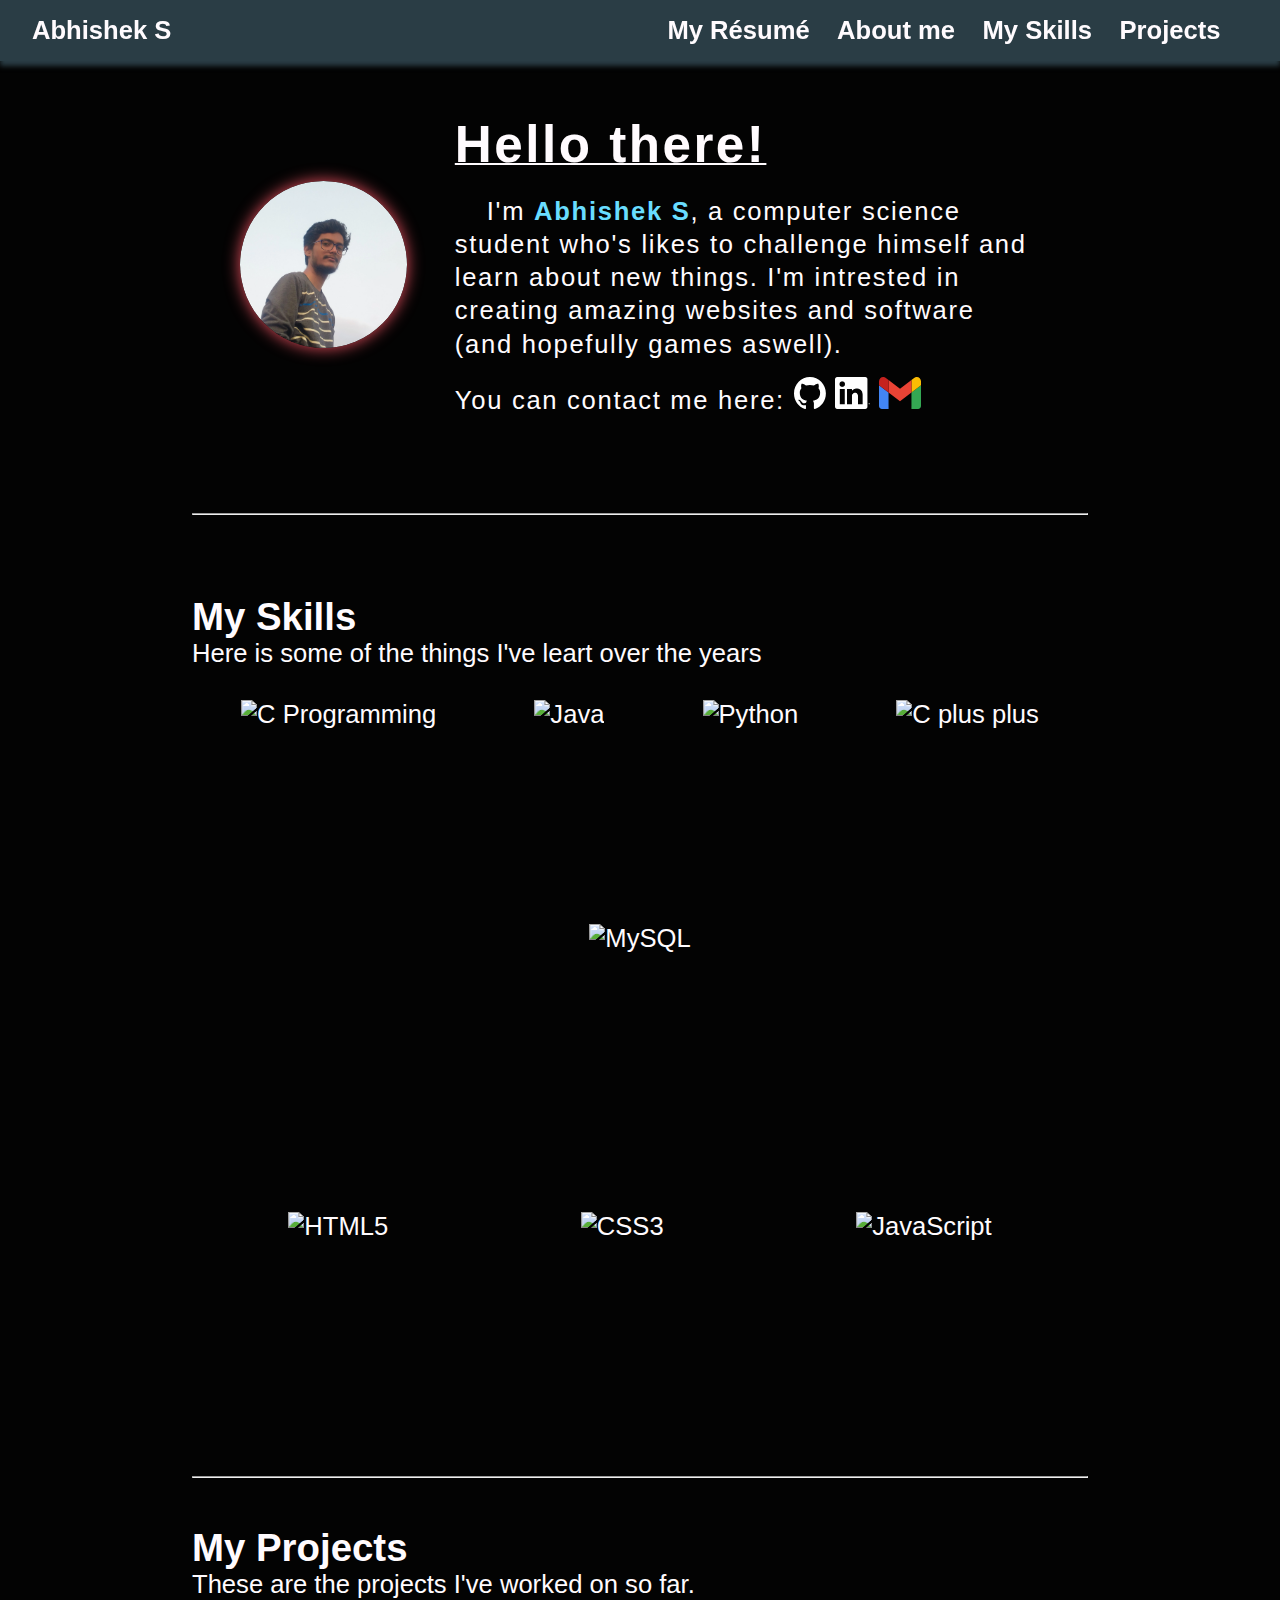
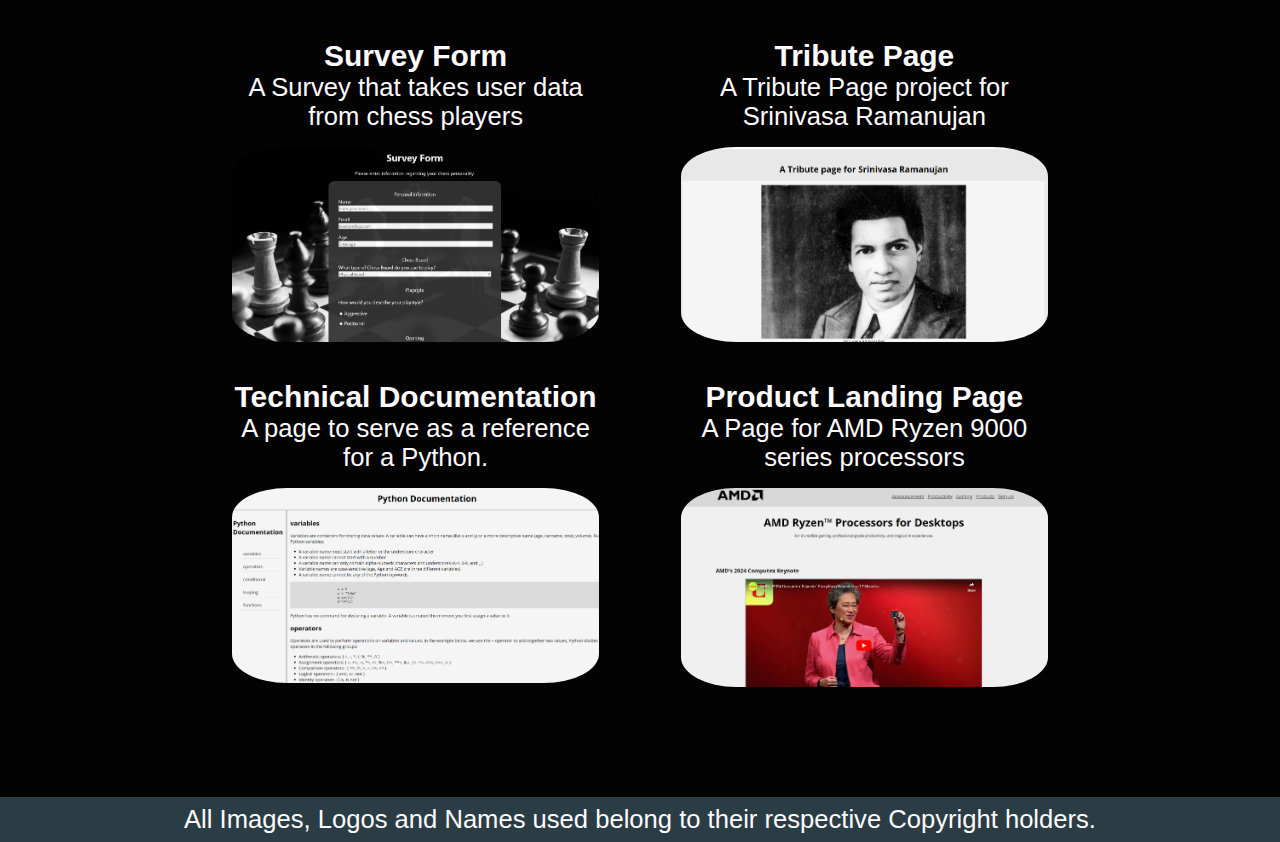
==== commit f79a7bd9: "finished" ====
--- a/index.html
+++ b/index.html
@@ -23,7 +23,7 @@
                     to challenge himself and learn about new
                     things. I'm intrested in creating amazing websites and software (and hopefully games aswell).</p>
                 <p class="links">You can contact me here:
-                    <span><a target="_blank" href="https://github.com/Abhi-A-S"><img class="logo"
+                    <span><a id="github" target="_blank" href="https://github.com/Abhi-A-S"><img class="logo"
                                 src="pictures/github-mark-white.svg" alt="github logo"></a></span>
                     <span><a target="_blank" href="https://www.linkedin.com/in/abhishek-shidling-462769339/"><img
                                 class="logo" src="pictures/In-White-128-Γäó@2x.png" alt="Linkedin logo"></a></span>
@@ -32,6 +32,7 @@
                 </p>
             </div>
         </div>
+        <hr>
         <nav id="nav-bar">
             <h2 class="sr-only">Page navigation</h2>
             <div class="nav-links-container">
@@ -39,11 +40,108 @@
                 <ul class="nav-links">
                     <li><a class="nav-link" href="resume.html">My Résumé</a></li>
                     <li><a class="nav-link" href="#">About me</a></li>
-                    <li><a class="nav-link" href="#">Projects</a></li>
+                    <li><a class="nav-link" href="#skills">My Skills</a></li>
+                    <li><a class="nav-link" href="#projects">Projects</a></li>
                 </ul>
             </div>
         </nav>
     </header>
+    <main>
+        <section id="skills">
+            <h2>My Skills</h2>
+            <p>Here is some of the things I've leart over the years</p>
+            <div class="skills-container">
+                <div class="skills">
+                    <figure>
+                        <img class="languages"
+                            src="https://upload.wikimedia.org/wikipedia/commons/3/35/The_C_Programming_Language_logo.svg"
+                            alt="C Programming" loading="lazy">
+                        <figcaption class="sr-only">C</figcaption>
+                    </figure>
+                    <figure>
+                        <img src="https://upload.wikimedia.org/wikipedia/en/3/30/Java_programming_language_logo.svg"
+                            alt="Java" loading="lazy">
+                        <figcaption class="sr-only">Java</figcaption>
+                    </figure>
+                    <figure>
+                        <img src="https://s3.dualstack.us-east-2.amazonaws.com/pythondotorg-assets/media/files/python-logo-only.svg"
+                            title="Python" loading="lazy">
+                        <figcaption class="sr-only">Python</figcaption>
+                    </figure>
+                    <figure>
+                        <img src="https://upload.wikimedia.org/wikipedia/commons/1/18/ISO_C%2B%2B_Logo.svg"
+                            alt="C plus plus" loading="lazy">
+                        <figcaption class="sr-only">C++</figcaption>
+                    </figure>
+                </div>
+                <div class="skills">
+                    <figure>
+                        <img class="mysql" src="https://www.svgrepo.com/show/303251/mysql-logo.svg" alt="MySQL"
+                            loading="lazy">
+                        <figcaption class="sr-only">MySQL</figcaption>
+                    </figure>
+                </div>
+                <div class="skills">
+                    <figure>
+                        <img id="html-logo" src="https://www.w3.org/html/logo/downloads/HTML5_Badge.svg" alt="HTML5"
+                            loading="lazy">
+                        <figcaption class="sr-only">HTML5</figcaption>
+                    </figure>
+                    <figure>
+                        <img src="https://upload.wikimedia.org/wikipedia/commons/6/62/CSS3_logo.svg" alt="CSS3"
+                            loading="lazy">
+                        <figcaption class="sr-only">CSS3</figcaption>
+                    </figure>
+                    <figure>
+                        <img src="https://upload.wikimedia.org/wikipedia/commons/9/99/Unofficial_JavaScript_logo_2.svg"
+                            alt="JavaScript" loading="lazy">
+                        <figcaption class="sr-only">JavaScript</figcaption>
+                    </figure>
+                </div>
+            </div>
+        </section>
+        <hr>
+        <section id="projects">
+            <h2>My Projects</h2>
+            <p>These are the projects I've worked on so far.</p>
+            <div class="projects-container">
+                <div class="project-container">
+                    <div class="project-description">
+                        <h3 class="project-tile">Survey Form</h3>
+                        <p>A Survey that takes user data from chess players</p>
+                    </div>
+                    <a target="_blank" href="projects/Survey-Form/Survey-Form.html"><img loading="lazy"
+                            src="projects/images/Survey-Form.png" alt="Survey Form"></a>
+                </div>
+                <div class="project-container">
+                    <div class="project-description">
+                        <h3 class="project-tile">Tribute Page</h3>
+                        <p>A Tribute Page project for Srinivasa Ramanujan</p>
+                    </div>
+                    <a target="_blank" href="projects/Tribute-Page/Tribute-Page.html"><img loading="lazy"
+                            src="projects/images/Tribute-Page.png" alt="Tribute Page"></a>
+                </div>
+                <div class="project-container">
+                    <div class="project-description">
+                        <h3 class="project-tile">Technical Documentation</h3>
+                        <p>A page to serve as a reference for a Python.</p>
+                    </div>
+                    <a target="_blank" href="projects/Technical-Documentation/Technical-Documentation.html"><img
+                            loading="lazy" src="projects/images/Technical-Documentation.png"
+                            alt="Technical Documentation"></a>
+                </div>
+                <div class="project-container">
+                    <div class="project-description">
+                        <h3 class="project-tile">Product Landing Page</h3>
+                        <p>A Page for AMD Ryzen 9000 series processors</p>
+                    </div>
+                    <a target="_blank" href="projects/Product-Landing-Page/Product-Landing-Page.html"><img
+                            loading="lazy" src="projects/images/Product-Landing-Page.png"
+                            alt="Product Landing Page"></a>
+                </div>
+            </div>
+        </section>
+    </main>
     <footer class="footer">
         <p>All Images, Logos and Names used belong to their respective Copyright holders.</p>
     </footer>
--- a/styles.css
+++ b/styles.css
@@ -3,6 +3,12 @@
     margin: 0;
     padding: 0;
     /*border: 1px solid red;*/
+    scroll-margin-top: 5rem;
+    scroll-snap-align: top;
+}
+
+html {
+    scroll-behavior: smooth;
 }
 
 :root {
@@ -12,6 +18,7 @@
     --green-color: #23CE6B;
     --red-color: #EB5160;
     --white-color: #FFFBFE;
+    --transition-params: all 0.5s;
 }
 
 .sr-only {
@@ -28,12 +35,16 @@
 
 a {
     display: inline-block;
-    transition: all 0.5s;
+    transition: var(--transition-params);
 }
 
 a:any-link {
     color: unset;
     text-decoration: none;
+}
+
+hr {
+    margin: 3rem 0;
 }
 
 body {
@@ -42,12 +53,17 @@
     color: var(--white-color);
     font-family: Helvetica, sans-serif;
     min-height: calc(100vh - 2px);
+    font-size: 160%;
 }
 
 header,
 main {
     width: 70%;
     margin: 0 auto;
+}
+
+header {
+    margin-bottom: 5rem;
 }
 
 .profile-container {
@@ -62,14 +78,13 @@
 .profile-image-container {
     width: 90%;
     border-radius: 50%;
-    box-shadow: 0px 0px 15px var(--red-color);
-    transition: all 0.5s;
+    box-shadow: 0px 0px 1rem var(--red-color);
+    transition: var(--transition-params);
     overflow: hidden;
-    transition: all 0.5s;
 }
 
 .profile-image-container:hover {
-    box-shadow: 0px 0px 10px var(--green-color);
+    box-shadow: 0px 0px 1rem var(--green-color);
 }
 
 .profile-image-container img {
@@ -78,7 +93,7 @@
     display: block;
     border-radius: 50%;
     box-shadow: 0px 0px 15px var(--red-color);
-    transition: all 0.5s;
+    transition: var(--transition-params);
 }
 
 .profile-image-container img:hover {
@@ -90,7 +105,6 @@
     display: flex;
     flex-direction: column;
     gap: 1rem;
-    font-size: 160%;
     line-height: 1.3;
     letter-spacing: 1.7px;
 }
@@ -112,14 +126,12 @@
 .logo {
     height: 2rem;
     width: auto;
-    transition: all 0.5s;
+    transition: var(--transition-params);
 }
 
 .logo:hover {
     border: none;
-    transform: scale(1.25);
-    box-shadow: 5px 5px 5px var(--red-color),
-        5px -5px 5px var(--red-color), -5px 5px 5px var(--red-color), -5px -5px 5px var(--red-color);
+    transform: scale(1.3);
 }
 
 #nav-bar {
@@ -132,6 +144,8 @@
     font-size: 2rem;
     font-weight: bold;
     box-shadow: 0 5px 5px var(--dark-color);
+    z-index: 1;
+    font-size: 100%;
 }
 
 .nav-links-container {
@@ -155,9 +169,80 @@
     transform: scale(1.1, 1.2);
 }
 
+section {
+    margin-bottom: 4rem;
+}
+
+.skills-container {
+    margin-top: 2rem;
+    display: flex;
+    flex-direction: column;
+    gap: 3.5rem;
+}
+
+.skills {
+    display: flex;
+    justify-content: space-around;
+    align-items: center;
+    flex-wrap: wrap;
+}
+
+.skills figure {
+    height: 200px;
+}
+
+.skills img {
+    height: 100%;
+    display: block;
+    transition: var(--transition-params);
+}
+
+.skills .mysql {
+    height: 125%;
+    margin-top: -2rem;
+}
+
+.skills img:hover {
+    transform: scale(1.25);
+}
+
+.resume-header {
+    margin-bottom: 1rem;
+}
+
+.projects-container {
+    padding: 2.5rem;
+    width: 100%;
+    display: flex;
+    flex-wrap: wrap;
+    text-align: center;
+    justify-content: space-between;
+    gap: 2rem;
+}
+
+
+.project-container {
+    width: 45%;
+}
+
+.project-container img {
+    width: 100%;
+    border-radius: 15%;
+    transition: var(--transition-params);
+}
+
+.project-container img:hover {
+    filter: opacity(65%);
+    transform: scale(1.1);
+}
+
+.project-description {
+    margin-bottom: 1rem;
+}
+
 .resume {
     display: block;
-    margin: -4rem auto;
+    margin: 0 auto;
     height: 89vh;
     width: 63vh;
     overflow: hidden;
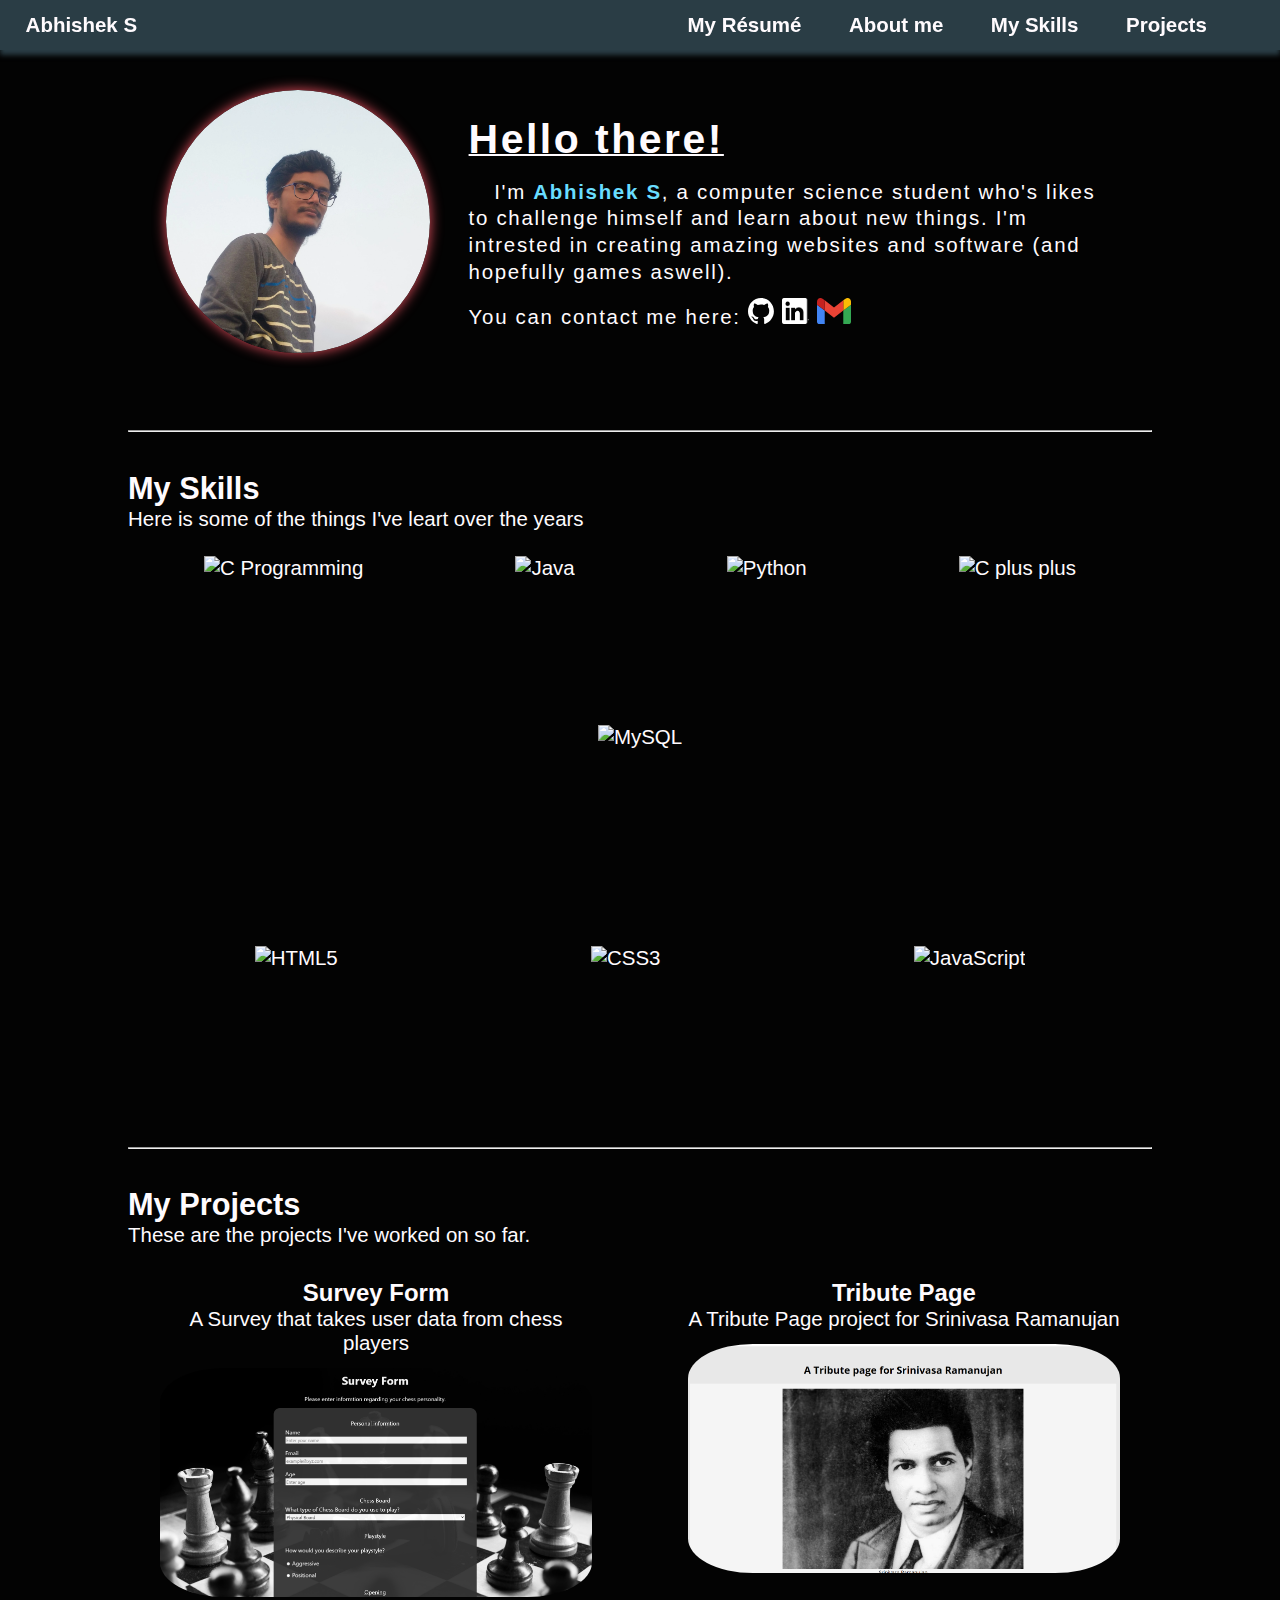
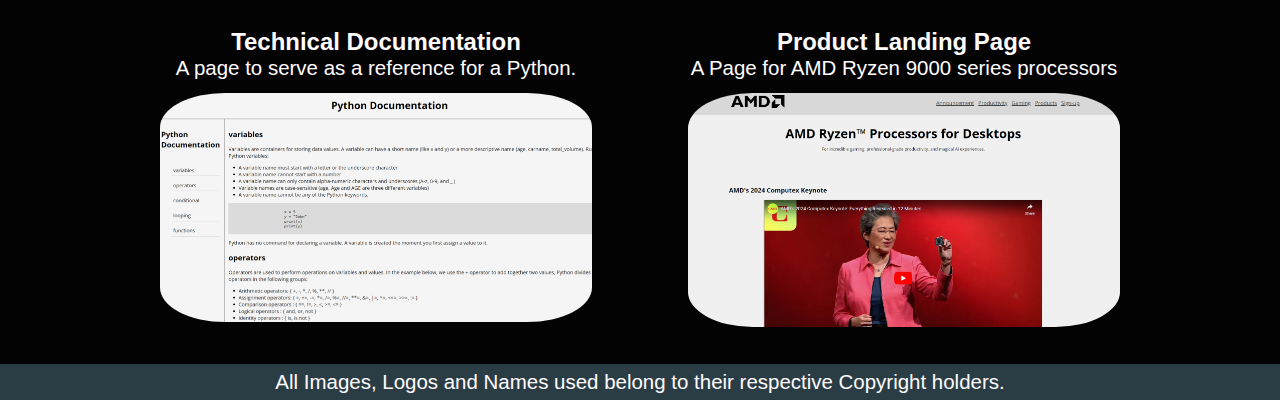
==== commit d1828f88: "responsive" ====
--- a/index.html
+++ b/index.html
@@ -23,12 +23,14 @@
                     to challenge himself and learn about new
                     things. I'm intrested in creating amazing websites and software (and hopefully games aswell).</p>
                 <p class="links">You can contact me here:
-                    <span><a id="github" target="_blank" href="https://github.com/Abhi-A-S"><img class="logo"
-                                src="pictures/github-mark-white.svg" alt="github logo"></a></span>
-                    <span><a target="_blank" href="https://www.linkedin.com/in/abhishek-shidling-462769339/"><img
-                                class="logo" src="pictures/In-White-128-Γäó@2x.png" alt="Linkedin logo"></a></span>
-                    <span><a href="mailto:akwork607@gmail.com"><img class="logo" src="pictures/Gmail_icon_(2020).svg"
-                                alt="Gmail"></a></span>
+                    <span class="nowrap">
+                        <span><a id="github" target="_blank" href="https://github.com/Abhi-A-S"><img class="logo"
+                                    src="pictures/github-mark-white.svg" alt="github logo"></a></span>
+                        <span><a target="_blank" href="https://www.linkedin.com/in/abhishek-shidling-462769339/"><img
+                                    class="logo" src="pictures/In-White-128-Γäó@2x.png" alt="Linkedin logo"></a></span>
+                        <span><a href="mailto:akwork607@gmail.com"><img class="logo"
+                                    src="pictures/Gmail_icon_(2020).svg" alt="Gmail"></a></span>
+                    </span>
                 </p>
             </div>
         </div>
@@ -39,9 +41,9 @@
                 <div>Abhishek S</div>
                 <ul class="nav-links">
                     <li><a class="nav-link" href="resume.html">My Résumé</a></li>
-                    <li><a class="nav-link" href="#">About me</a></li>
-                    <li><a class="nav-link" href="#skills">My Skills</a></li>
-                    <li><a class="nav-link" href="#projects">Projects</a></li>
+                    <li><a class="nav-link non-tablet" href="#">About me</a></li>
+                    <li><a class="nav-link non-tablet" href="#skills">My Skills</a></li>
+                    <li><a class="nav-link non-tablet" href="#projects">Projects</a></li>
                 </ul>
             </div>
         </nav>
--- a/styles.css
+++ b/styles.css
@@ -10,6 +10,19 @@
 html {
     scroll-behavior: smooth;
 }
+
+@media screen and (min-width: 1441px) {
+    html {
+        font-size: 1.1rem;
+    }
+}
+
+@media screen and (min-width: 1801px) {
+    html {
+        font-size: 1.25rem;
+    }
+}
+
 
 :root {
     --black-color: #030303;
@@ -33,6 +46,10 @@
     width: 1px;
 }
 
+.nowrap {
+    text-wrap: nowrap;
+}
+
 a {
     display: inline-block;
     transition: var(--transition-params);
@@ -81,6 +98,7 @@
     box-shadow: 0px 0px 1rem var(--red-color);
     transition: var(--transition-params);
     overflow: hidden;
+    min-width: 200px;
 }
 
 .profile-image-container:hover {
@@ -141,7 +159,6 @@
     background-color: var(--dark-color);
     width: 100%;
     padding: 1rem 2rem;
-    font-size: 2rem;
     font-weight: bold;
     box-shadow: 0 5px 5px var(--dark-color);
     z-index: 1;
@@ -171,6 +188,10 @@
 
 section {
     margin-bottom: 4rem;
+}
+
+section:last-child  {
+    margin-bottom: unset;
 }
 
 .skills-container {
@@ -253,4 +274,92 @@
     background-color: var(--dark-color);
     text-align: center;
     width: 100%;
+}
+
+@media screen and (max-width: 1280px) {
+    html {
+        font-size: 80%;
+    }
+
+    header,
+    main {
+        width: 80%;
+        margin: 0 auto;
+    }
+
+    .skills figure {
+        height: 150px;
+    }
+}
+
+@media screen and (max-width: 1024px) {
+    html {
+        font-size: 65%;
+    }
+
+    header,
+    main {
+        width: 90%;
+    }
+
+    .skills figure {
+        height: 125px;
+    }
+}
+
+@media screen and (max-width: 768px) {
+    header, main {
+        width: 100%;
+        padding: 2.5rem;
+    }
+    .profile-container {
+        flex-direction: row;
+    }
+    .profile-text-container {
+        width: 125%;
+        line-height: unset;
+        letter-spacing: unset;
+        font-size: 1.25rem;
+    }
+    .nav-links {
+        justify-content: flex-end;
+    }
+    .non-tablet {
+        border: 0;
+        clip: rect(0, 0, 0, 0);
+        height: 1px;
+        margin: -1px;
+        overflow: hidden;
+        padding: 0;
+        position: absolute;
+        white-space: nowrap;
+        width: 1px;
+    }
+    .skills {
+        column-gap: 3.5rem;
+    }
+    .skills figure {
+        height: 100px;
+    }
+    .project-container {
+        width: 100%;
+    }
+}
+
+@media screen and (max-width: 576px) {
+    body {
+        font-size: 125%;
+    }
+    .profile-container {
+        flex-direction: column;
+    }
+    .profile-image-container {
+        width: 50%;
+    }
+    .profile-text-container {
+        width: 100%;
+    }
+    .skills {
+        gap: 5rem;
+    }
 }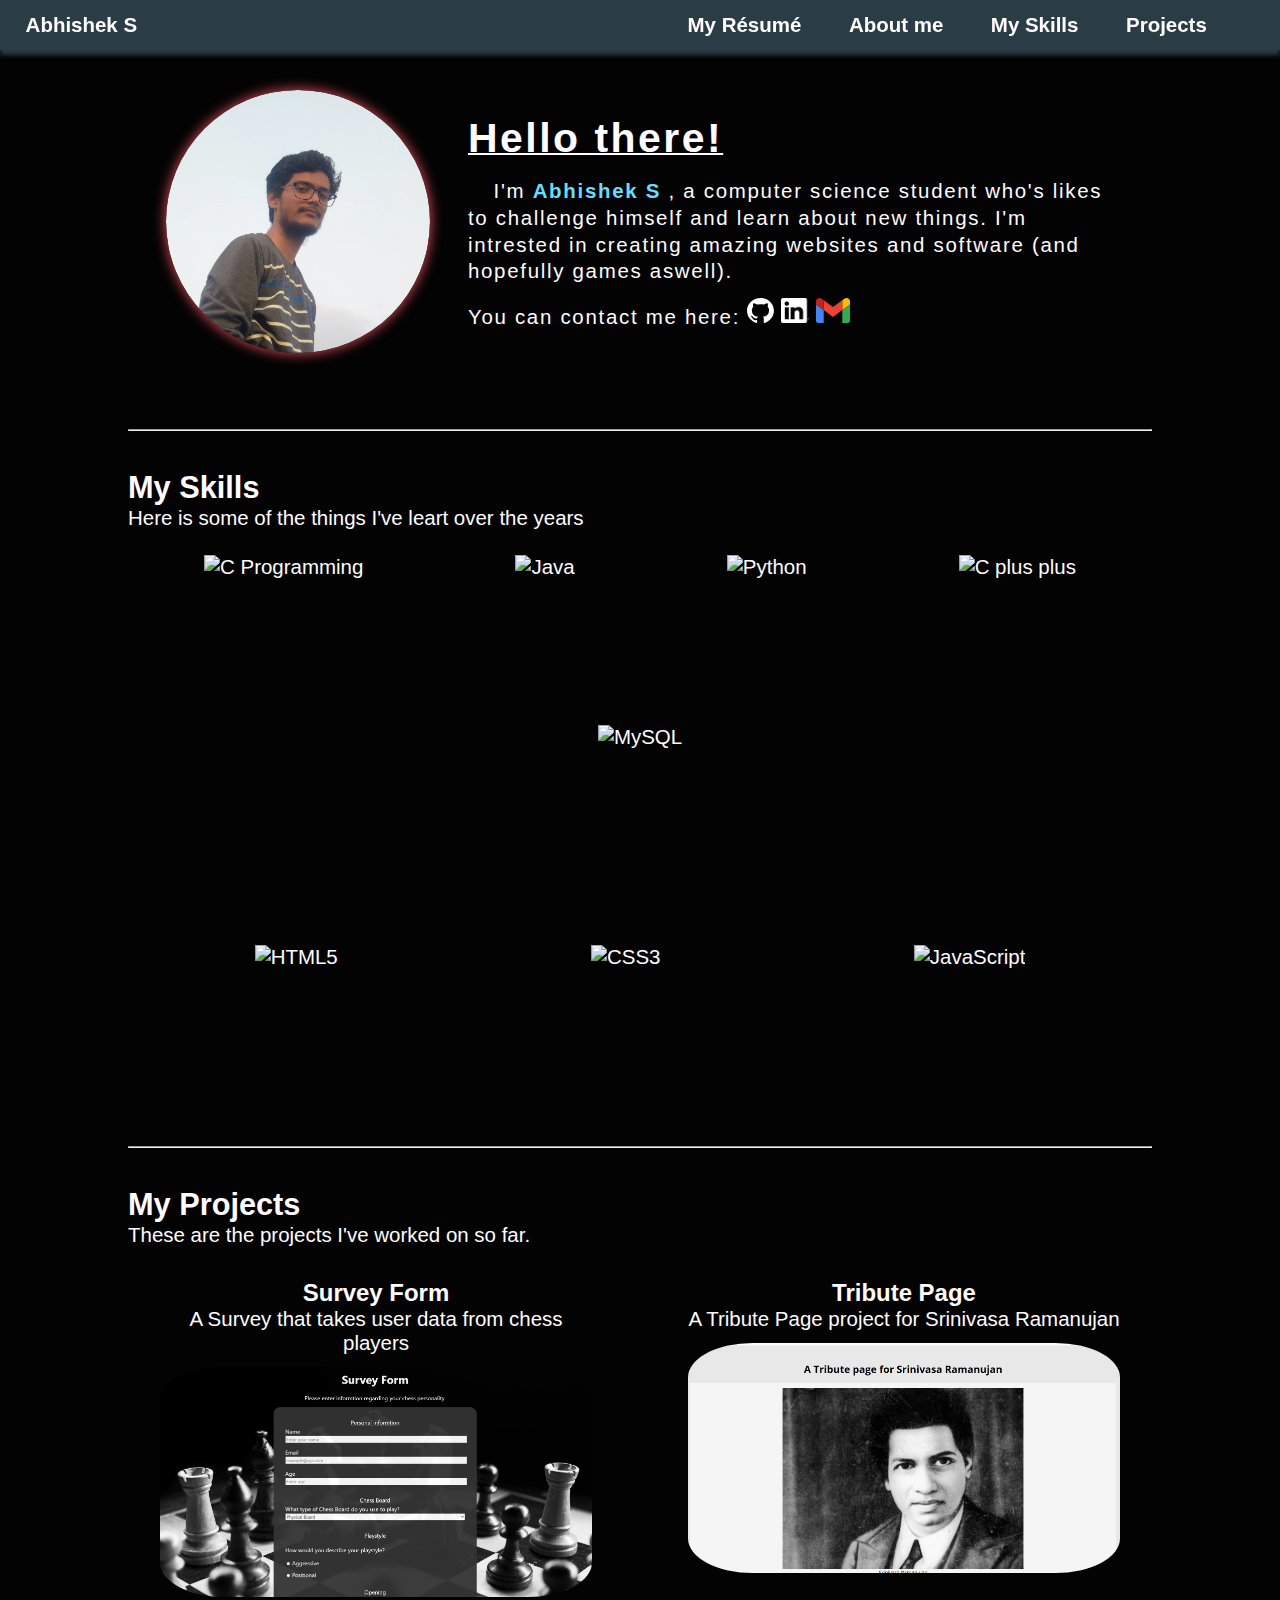
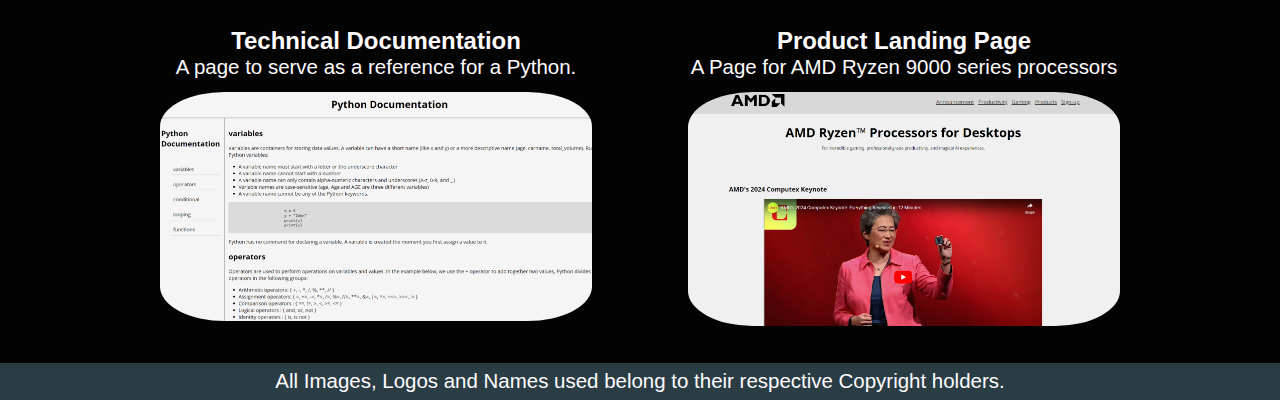
==== commit e97745ab: "format" ====
--- a/index.html
+++ b/index.html
@@ -17,28 +17,39 @@
             <div class="profile-image-container">
                 <img src="pictures/IMG20230420182422.webp" alt="A picture of Abhishek" width="1887" height="1887">
             </div>
+
             <div class="profile-text-container">
                 <h1 class="title">Hello there!</h1>
-                <p class="subtitle">I'm <span class="myname">Abhishek S</span>, a computer science student who's likes
-                    to challenge himself and learn about new
-                    things. I'm intrested in creating amazing websites and software (and hopefully games aswell).</p>
+
+                <p class="subtitle">
+                    I'm <span class="myname">Abhishek S</span>
+                    , a computer science student who's likes to challenge himself and learn about new things. I'm
+                    intrested in creating amazing websites and software (and hopefully games aswell).
+                </p>
+
                 <p class="links">You can contact me here:
                     <span class="nowrap">
                         <span><a id="github" target="_blank" href="https://github.com/Abhi-A-S"><img class="logo"
                                     src="pictures/github-mark-white.svg" alt="github logo"></a></span>
+
                         <span><a target="_blank" href="https://www.linkedin.com/in/abhishek-shidling-462769339/"><img
                                     class="logo" src="pictures/In-White-128-Γäó@2x.png" alt="Linkedin logo"></a></span>
+
                         <span><a href="mailto:akwork607@gmail.com"><img class="logo"
                                     src="pictures/Gmail_icon_(2020).svg" alt="Gmail"></a></span>
                     </span>
                 </p>
             </div>
         </div>
+
         <hr>
+
         <nav id="nav-bar">
             <h2 class="sr-only">Page navigation</h2>
+
             <div class="nav-links-container">
                 <div>Abhishek S</div>
+
                 <ul class="nav-links">
                     <li><a class="nav-link" href="resume.html">My Résumé</a></li>
                     <li><a class="nav-link non-tablet" href="#">About me</a></li>
@@ -48,34 +59,45 @@
             </div>
         </nav>
     </header>
+
     <main>
         <section id="skills">
             <h2>My Skills</h2>
+
             <p>Here is some of the things I've leart over the years</p>
+
             <div class="skills-container">
                 <div class="skills">
                     <figure>
                         <img class="languages"
                             src="https://upload.wikimedia.org/wikipedia/commons/3/35/The_C_Programming_Language_logo.svg"
                             alt="C Programming" loading="lazy">
+
                         <figcaption class="sr-only">C</figcaption>
                     </figure>
+
                     <figure>
                         <img src="https://upload.wikimedia.org/wikipedia/en/3/30/Java_programming_language_logo.svg"
                             alt="Java" loading="lazy">
+
                         <figcaption class="sr-only">Java</figcaption>
                     </figure>
+
                     <figure>
                         <img src="https://s3.dualstack.us-east-2.amazonaws.com/pythondotorg-assets/media/files/python-logo-only.svg"
                             title="Python" loading="lazy">
+
                         <figcaption class="sr-only">Python</figcaption>
                     </figure>
+
                     <figure>
                         <img src="https://upload.wikimedia.org/wikipedia/commons/1/18/ISO_C%2B%2B_Logo.svg"
                             alt="C plus plus" loading="lazy">
+
                         <figcaption class="sr-only">C++</figcaption>
                     </figure>
                 </div>
+
                 <div class="skills">
                     <figure>
                         <img class="mysql" src="https://www.svgrepo.com/show/303251/mysql-logo.svg" alt="MySQL"
@@ -83,60 +105,81 @@
                         <figcaption class="sr-only">MySQL</figcaption>
                     </figure>
                 </div>
+
                 <div class="skills">
                     <figure>
                         <img id="html-logo" src="https://www.w3.org/html/logo/downloads/HTML5_Badge.svg" alt="HTML5"
                             loading="lazy">
+
                         <figcaption class="sr-only">HTML5</figcaption>
                     </figure>
+
                     <figure>
                         <img src="https://upload.wikimedia.org/wikipedia/commons/6/62/CSS3_logo.svg" alt="CSS3"
                             loading="lazy">
+
                         <figcaption class="sr-only">CSS3</figcaption>
                     </figure>
+
                     <figure>
                         <img src="https://upload.wikimedia.org/wikipedia/commons/9/99/Unofficial_JavaScript_logo_2.svg"
                             alt="JavaScript" loading="lazy">
+
                         <figcaption class="sr-only">JavaScript</figcaption>
                     </figure>
                 </div>
             </div>
         </section>
+
         <hr>
+
         <section id="projects">
             <h2>My Projects</h2>
+
             <p>These are the projects I've worked on so far.</p>
+
             <div class="projects-container">
                 <div class="project-container">
                     <div class="project-description">
                         <h3 class="project-tile">Survey Form</h3>
+
                         <p>A Survey that takes user data from chess players</p>
                     </div>
+
                     <a target="_blank" href="projects/Survey-Form/Survey-Form.html"><img loading="lazy"
                             src="projects/images/Survey-Form.png" alt="Survey Form"></a>
                 </div>
+
                 <div class="project-container">
                     <div class="project-description">
                         <h3 class="project-tile">Tribute Page</h3>
+
                         <p>A Tribute Page project for Srinivasa Ramanujan</p>
                     </div>
+
                     <a target="_blank" href="projects/Tribute-Page/Tribute-Page.html"><img loading="lazy"
                             src="projects/images/Tribute-Page.png" alt="Tribute Page"></a>
                 </div>
+
                 <div class="project-container">
                     <div class="project-description">
                         <h3 class="project-tile">Technical Documentation</h3>
+
                         <p>A page to serve as a reference for a Python.</p>
                     </div>
+
                     <a target="_blank" href="projects/Technical-Documentation/Technical-Documentation.html"><img
                             loading="lazy" src="projects/images/Technical-Documentation.png"
                             alt="Technical Documentation"></a>
                 </div>
+
                 <div class="project-container">
                     <div class="project-description">
                         <h3 class="project-tile">Product Landing Page</h3>
+
                         <p>A Page for AMD Ryzen 9000 series processors</p>
                     </div>
+
                     <a target="_blank" href="projects/Product-Landing-Page/Product-Landing-Page.html"><img
                             loading="lazy" src="projects/images/Product-Landing-Page.png"
                             alt="Product Landing Page"></a>
@@ -144,6 +187,7 @@
             </div>
         </section>
     </main>
+
     <footer class="footer">
         <p>All Images, Logos and Names used belong to their respective Copyright holders.</p>
     </footer>
--- a/styles.css
+++ b/styles.css
@@ -2,9 +2,7 @@
     box-sizing: border-box;
     margin: 0;
     padding: 0;
-    /*border: 1px solid red;*/
     scroll-margin-top: 5rem;
-    scroll-snap-align: top;
 }
 
 html {
@@ -30,8 +28,8 @@
     --dark-color: #2A3D45;
     --green-color: #23CE6B;
     --red-color: #EB5160;
+    --transition-params: all 0.5s;
     --white-color: #FFFBFE;
-    --transition-params: all 0.5s;
 }
 
 .sr-only {
@@ -65,18 +63,18 @@
 }
 
 body {
-    padding-top: 4rem;
     background-color: var(--black-color);
     color: var(--white-color);
     font-family: Helvetica, sans-serif;
+    font-size: 160%;
     min-height: calc(100vh - 2px);
-    font-size: 160%;
+    padding-top: 4rem;
 }
 
 header,
 main {
+    margin: 0 auto;
     width: 70%;
-    margin: 0 auto;
 }
 
 header {
@@ -84,21 +82,21 @@
 }
 
 .profile-container {
+    align-items: center;
     display: flex;
     flex-direction: row;
-    align-items: center;
+    gap: 3rem;
     justify-content: space-evenly;
-    gap: 3rem;
     padding: 3rem;
 }
 
 .profile-image-container {
-    width: 90%;
     border-radius: 50%;
     box-shadow: 0px 0px 1rem var(--red-color);
-    transition: var(--transition-params);
+    min-width: 200px;
     overflow: hidden;
-    min-width: 200px;
+    transition: var(--transition-params);
+    width: 90%;
 }
 
 .profile-image-container:hover {
@@ -106,12 +104,12 @@
 }
 
 .profile-image-container img {
-    width: 100%;
-    height: auto;
-    display: block;
     border-radius: 50%;
     box-shadow: 0px 0px 15px var(--red-color);
-    transition: var(--transition-params);
+    display: block;
+    height: auto;
+    transition: var(--transition-params);
+    width: 100%;
 }
 
 .profile-image-container img:hover {
@@ -123,13 +121,13 @@
     display: flex;
     flex-direction: column;
     gap: 1rem;
+    letter-spacing: 1.7px;
     line-height: 1.3;
-    letter-spacing: 1.7px;
 }
 
 .title {
+    letter-spacing: 2.5px;
     text-decoration: underline 2px;
-    letter-spacing: 2.5px;
 }
 
 .subtitle {
@@ -143,8 +141,8 @@
 
 .logo {
     height: 2rem;
+    transition: var(--transition-params);
     width: auto;
-    transition: var(--transition-params);
 }
 
 .logo:hover {
@@ -153,31 +151,30 @@
 }
 
 #nav-bar {
+    background-color: var(--dark-color);
+    box-shadow: 0 5px 5px var(--dark-color);
+    font-size: 100%;
+    font-weight: bold;
+    left: 0;
+    padding: 1rem 2rem;
     position: fixed;
     top: 0;
-    left: 0;
-    background-color: var(--dark-color);
-    width: 100%;
-    padding: 1rem 2rem;
-    font-weight: bold;
-    box-shadow: 0 5px 5px var(--dark-color);
+    width: 100%;
     z-index: 1;
-    font-size: 100%;
 }
 
 .nav-links-container {
     display: flex;
+    gap: auto;
     justify-content: space-between;
-    gap: auto;
-
 }
 
 .nav-links {
     display: flex;
     flex-direction: row;
     justify-content: space-evenly;
+    list-style-type: none;
     min-width: 50%;
-    list-style-type: none;
 }
 
 .nav-link:hover,
@@ -190,22 +187,22 @@
     margin-bottom: 4rem;
 }
 
-section:last-child  {
+section:last-child {
     margin-bottom: unset;
 }
 
 .skills-container {
-    margin-top: 2rem;
     display: flex;
     flex-direction: column;
     gap: 3.5rem;
+    margin-top: 2rem;
 }
 
 .skills {
-    display: flex;
+    align-items: center;
+    display: flex;
+    flex-wrap: wrap;
     justify-content: space-around;
-    align-items: center;
-    flex-wrap: wrap;
 }
 
 .skills figure {
@@ -213,8 +210,8 @@
 }
 
 .skills img {
+    display: block;
     height: 100%;
-    display: block;
     transition: var(--transition-params);
 }
 
@@ -232,13 +229,13 @@
 }
 
 .projects-container {
+    display: flex;
+    flex-wrap: wrap;
+    gap: 2rem;
+    justify-content: space-between;
     padding: 2.5rem;
-    width: 100%;
-    display: flex;
-    flex-wrap: wrap;
     text-align: center;
-    justify-content: space-between;
-    gap: 2rem;
+    width: 100%;
 }
 
 
@@ -247,9 +244,9 @@
 }
 
 .project-container img {
-    width: 100%;
     border-radius: 15%;
     transition: var(--transition-params);
+    width: 100%;
 }
 
 .project-container img:hover {
@@ -263,10 +260,10 @@
 
 .resume {
     display: block;
+    height: 89vh;
     margin: 0 auto;
-    height: 89vh;
+    overflow: hidden;
     width: 63vh;
-    overflow: hidden;
 }
 
 .footer {
@@ -283,8 +280,8 @@
 
     header,
     main {
+        margin: 0 auto;
         width: 80%;
-        margin: 0 auto;
     }
 
     .skills figure {
@@ -308,22 +305,28 @@
 }
 
 @media screen and (max-width: 768px) {
-    header, main {
+
+    header,
+    main {
+        padding: 2.5rem;
         width: 100%;
-        padding: 2.5rem;
-    }
+    }
+
     .profile-container {
         flex-direction: row;
     }
+
     .profile-text-container {
+        font-size: 1.25rem;
+        letter-spacing: unset;
+        line-height: unset;
         width: 125%;
-        line-height: unset;
-        letter-spacing: unset;
-        font-size: 1.25rem;
-    }
+    }
+
     .nav-links {
         justify-content: flex-end;
     }
+
     .non-tablet {
         border: 0;
         clip: rect(0, 0, 0, 0);
@@ -335,12 +338,15 @@
         white-space: nowrap;
         width: 1px;
     }
+
     .skills {
         column-gap: 3.5rem;
     }
+
     .skills figure {
         height: 100px;
     }
+
     .project-container {
         width: 100%;
     }
@@ -350,15 +356,19 @@
     body {
         font-size: 125%;
     }
+
     .profile-container {
         flex-direction: column;
     }
+
     .profile-image-container {
         width: 50%;
     }
+
     .profile-text-container {
         width: 100%;
     }
+
     .skills {
         gap: 5rem;
     }
